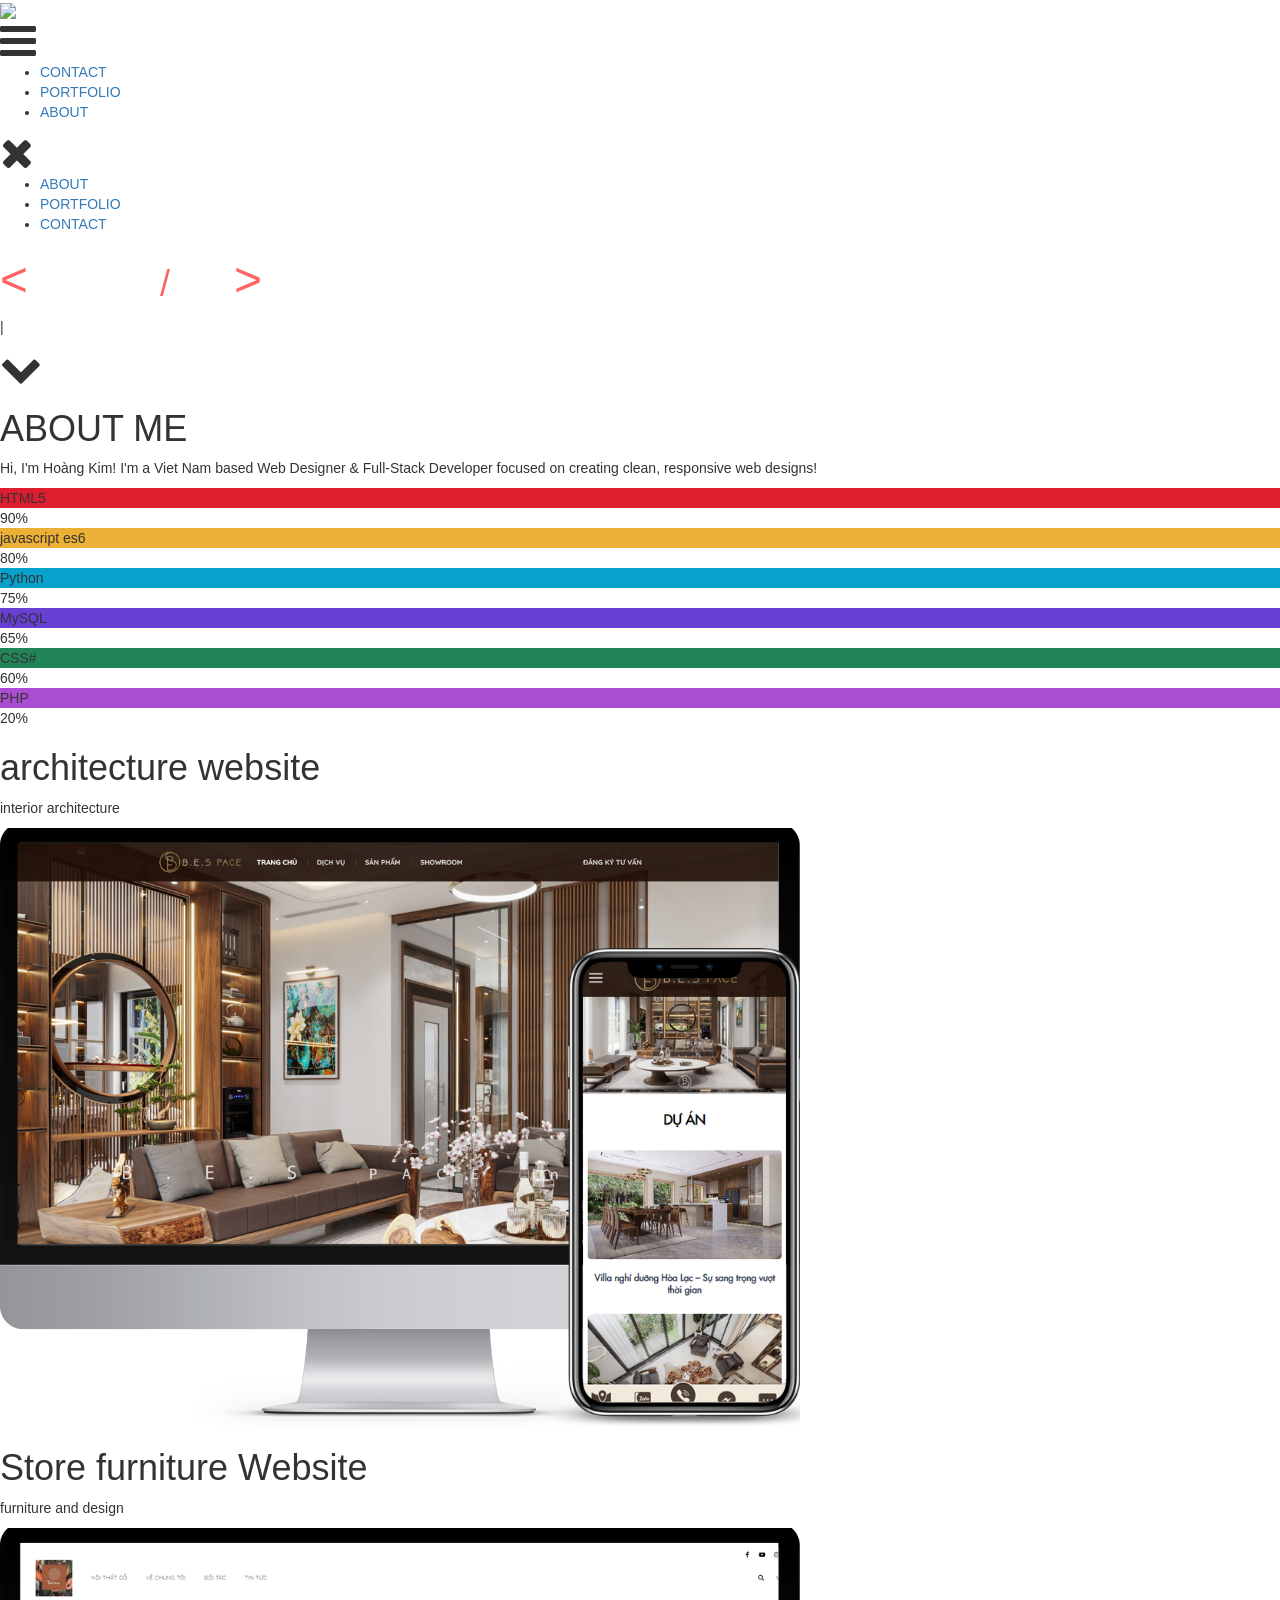
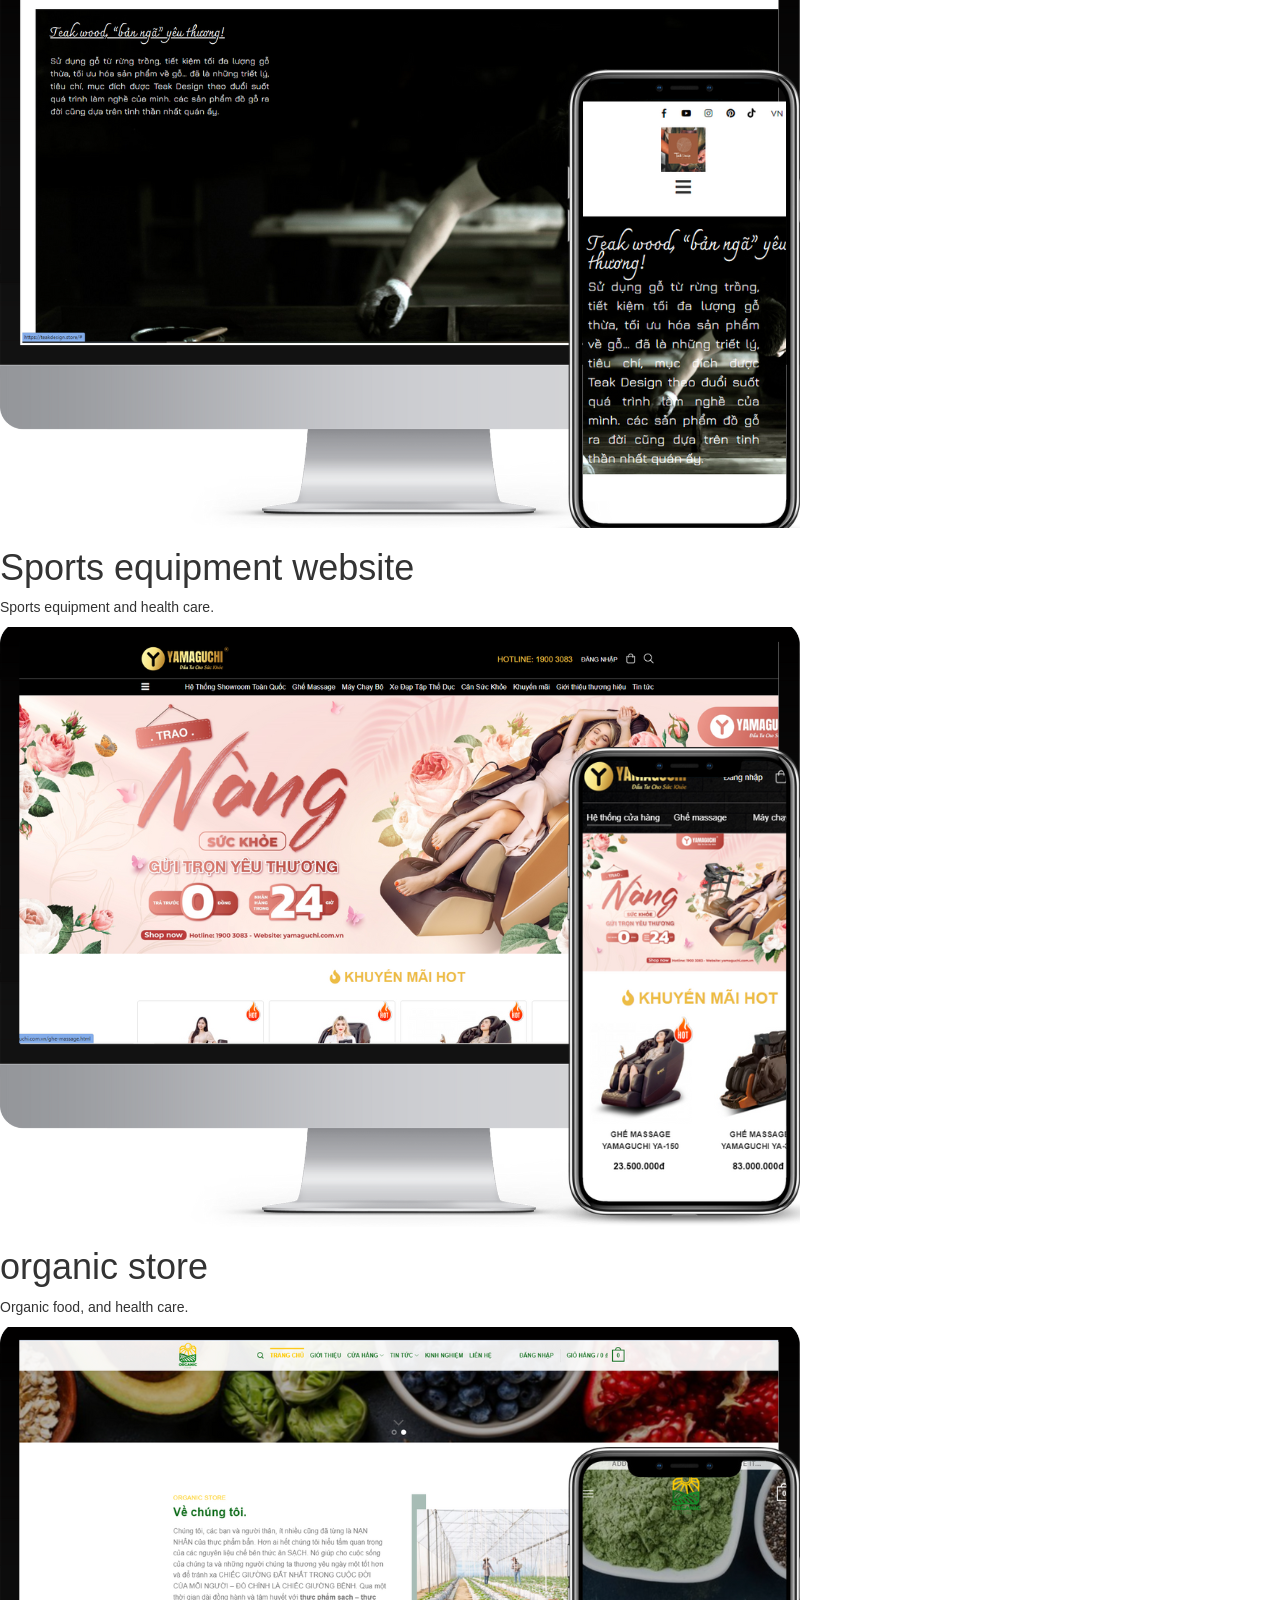
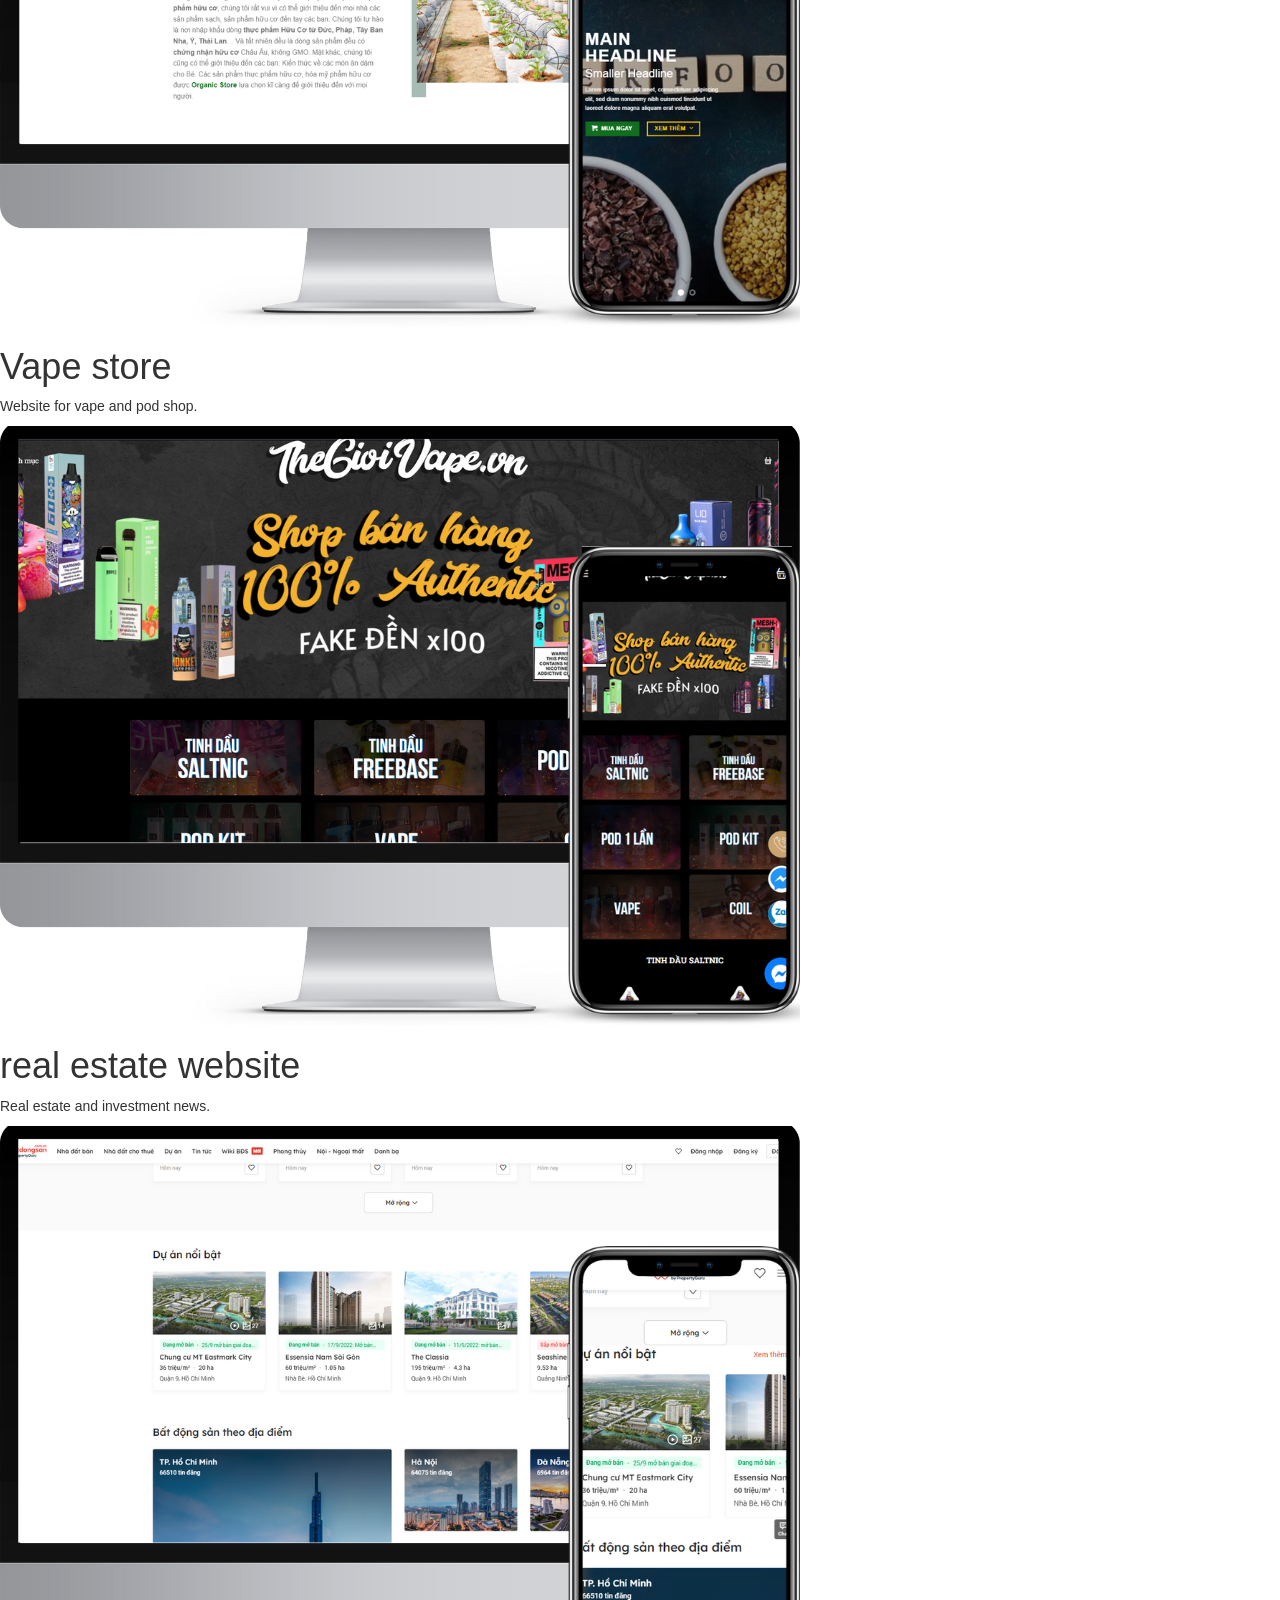
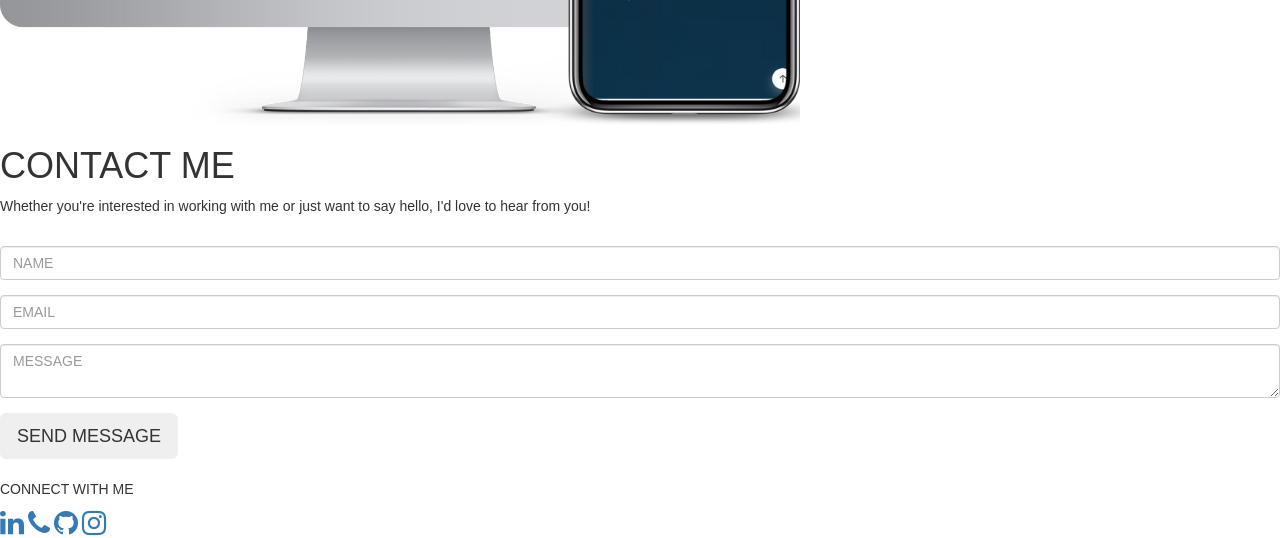
==== index.html @ 9a4e2a54 "1" ====
<!DOCTYPE html>
<html lang="en" >
<head>
  <meta charset="UTF-8">
  <title>CodePen - Personal Webpage</title>
  <title>BRADENGELHARDT</title>
  <meta name="description" content="Web designer and front-end developer">
  <link href='https://fonts.googleapis.com/css?family=Raleway:100,200,400,600' rel='stylesheet' type='text/css'>
  <link href="https://cdnjs.cloudflare.com/ajax/libs/fullPage.js/2.7.4/jquery.fullPage.min.css" rel="stylesheet" type="text/css">
  <link rel="stylesheet" href="https://maxcdn.bootstrapcdn.com/font-awesome/4.4.0/css/font-awesome.min.css">
<link rel='stylesheet' href='https://cdnjs.cloudflare.com/ajax/libs/twitter-bootstrap/3.3.7/css/bootstrap.min.css'>
<link rel='stylesheet' href='https://cdnjs.cloudflare.com/ajax/libs/animate.css/3.5.2/animate.min.css'><link rel="stylesheet" href="./style.css">

</head>
<body>
<!-- partial:index.partial.html -->
<body>
  <!-- navbar header -->
  <div class="nav-header">
    <div class="nav-brand">
      <img src="https://s3-us-west-2.amazonaws.com/parallax-theme/assets/bradlogo2.png">
    </div>
    <i class="fa fa-bars fa-3x"></i>
    <div class="header-links">
      <ul>
        <li data-menuanchor="fourthPage"><a href="#contact">CONTACT</a></li>
        <li data-menuanchor="thirdPage"><a href="#portfolio">PORTFOLIO</a></li>
        <li data-menuanchor="secondPage"><a href="#about">ABOUT</a></li>
      </ul>
    </div>
  </div>
  <!-- end navbar header -->

  <!-- sidebar slider -->
  <div class="nav-screen">
    <i class="fa fa-times fa-3x"></i>
    <div class="nav-container">
      <div class="nav-links">
        <ul id='myMenu'>
          <li data-menuanchor="secondPage"><a href="#about">ABOUT</a></li>
          <li data-menuanchor="thirdPage"><a href="#portfolio">PORTFOLIO</a></li>
          <li data-menuanchor="fourthPage"><a href="#contact">CONTACT</a></li>
        </ul>
      </div>
    </div>
  </div>
  <!-- end navbar slider -->

  <!-- begin fullpage -->

  <div id="fullpage">

    <!-- begin section -->

    <div class="section aboutme" data-anchor="aboutme">
      <div class="opaque-bg animated fadeInDown">
        <h1 style="color:white"><span style="color:#FF6363; font-size: 4.8rem;" ><</span>HOÀNG<span style="color:#FF6363">/</span>KIM<span style="color:#FF6363;font-size: 4.8rem">></span></h1>
        <p><span id="holder"></span><span class="blinking-cursor">|</span></p>
      </div>
      <i id="moveDown" class="fa fa-chevron-down fa-3x bounce"></i>
    </div>
    <!-- end section -->

    <!-- begin section -->

    <div class="section" data-anchor="skills">
      <div class="content">
        <h1 class="wow fadeInDown" data-wow-delay="0.2s">ABOUT ME</h1>
        <p class="wow fadeInDown" data-wow-delay="0.2s">Hi, I'm Hoàng Kim! I'm a Viet Nam based Web Designer & Full-Stack Developer focused on creating clean, responsive web designs!</p>

        <div class=" wow fadeInUp container-skillbar" data-wow-delay="0.2s">
          <div class="skillbar clearfix " data-percent="90%">
            <div class="skillbar-title" style="background: #DD1E2F;"><span>HTML5</span></div>
            <div class="skillbar-bar" style="background: #DD1E2F;"></div>
            <div class="skill-bar-percent">90%</div>
          </div> <!-- End Skill Bar -->

          <div class="skillbar clearfix " data-percent="80%">
            <div class="skillbar-title" style="background: #EBB035;"><span>javascript es6</span></div>
            <div class="skillbar-bar" style="background: #EBB035;"></div>
            <div class="skill-bar-percent">80%</div>
          </div> <!-- End Skill Bar -->

          <div class="skillbar clearfix " data-percent="75%">
            <div class="skillbar-title" style="background: #06A2CB;"><span>Python</span></div>
            <div class="skillbar-bar" style="background: #06A2CB;"></div>
            <div class="skill-bar-percent">75%</div>
          </div> <!-- End Skill Bar -->

          <div class="skillbar clearfix " data-percent="65%">
            <div class="skillbar-title" style="background: #6840D4;"><span>MySQL</span></div>
            <div class="skillbar-bar" style="background: #6840D4;"></div>
            <div class="skill-bar-percent">65%</div>
          </div> <!-- End Skill Bar -->

          <div class="skillbar clearfix " data-percent="60%">
            <div class="skillbar-title" style="background: #218559;"><span>CSS#</span></div>
            <div class="skillbar-bar" style="background: #218559;"></div>
            <div class="skill-bar-percent">60%</div>
          </div> <!-- End Skill Bar -->

          <div class="skillbar clearfix " data-percent="20%">
            <div class="skillbar-title" style="background: #AB4DD2;"><span>PHP</span></div>
            <div class="skillbar-bar" style="background: #AB4DD2;"></div>
            <div class="skill-bar-percent">20%</div>
          </div> <!-- End Skill Bar -->
        </div>
      </div>
    </div>
    <!-- end section -->

    <!-- begin section -->

    <div class="section" data-anchor="projects">
      <div class="content-slide">
        <div class="slide">
          <h1 class="wow fadeInDown" data-wow-delay="0.2s">architecture website</h1>
          <p class="wow fadeInDown" data-wow-delay="0.2s">interior architecture</p>
          <img class="wow fadeInUp" data-wow-delay="0.2s" src="../src/img/bes.png">
        </div>
        <div class="slide">
          <h1>Store furniture Website</h1>
          <p>furniture and design</p>
          <img src="../src/img/teak.png">
        </div>
        <div class="slide">
          <h1>Sports equipment website</h1>
          <p>Sports equipment and health care.</p>
          <img src="../src/img/ya.png">
        </div>
        <div class="slide">
          <h1>organic store</h1>
          <p>Organic food, and health care.</p>
          <img src="../src/img/orga.png">
        </div>
        <div class="slide">
          <h1>Vape store</h1>
          <p>Website for vape and pod shop.</p>
          <img src="../src/img/pod.png">
        </div>
        <div class="slide">
          <h1>real estate website</h1>
          <p>Real estate and investment news.</p>
          <img src="../src/img/bds.png">
        </div>
      </div>
    </div>
    <!-- end section -->

    <!-- begin section -->

    <div class="section" data-anchor="contact">
      <div class="content wow fadeInDown" data-wow-delay="0.2s">
        <h1>CONTACT ME</h1>
        <p>Whether you're interested in working with me or just want to say hello, I'd love to hear from you!</p>
        <br>
        <div class="contact-form">

          <div id="form-messages"></div>
          <form id="ajax-contact" method="post" role="form" action="contact.php" data-toggle="validator">
            <div class="form-group has-feedback wow fadeInLeft" data-wow-delay="0.6s">
              <input type="text" class="form-control" id="name" name="name" placeholder="NAME" data-error="Field can't be blank!" required>
              <span class="glyphicon form-control-feedback" aria-hidden="true"></span>
              <div class="help-block with-errors"></div>
            </div>

            <div class="form-group has-feedback wow fadeInRight" data-wow-delay="0.8s">
              <input type="email" class="form-control" id="email" name="email" placeholder="EMAIL" data-error="Field can't be blank!" required>
              <span class="glyphicon form-control-feedback" aria-hidden="true"></span>
              <div class="help-block with-errors"></div>
            </div>

            <div class="form-group has-feedback wow fadeInLeft" data-wow-delay="1s">
              <textarea data-minlength="10" class="form-control" id="message" name="message" placeholder="MESSAGE" data-error="Minimum of 10 characters" required></textarea>
              <span class="glyphicon form-control-feedback" aria-hidden="true"></span>
              <div class="help-block with-errors"></div>
            </div>

            <div class="hidden">
              <input type="text" class="form-control" id="human" name="human" placeholder="">
            </div>
            <div class="wow fadeInUp" data-wow-delay="1s">
              <button type="submit" id="submit" name="submit" class="btn btn-lg">SEND MESSAGE</button>
            </div>
          </form>
          <br>
        </div>
      </div>
    </div>
    <!-- end section -->

    <!-- begin section -->

    <div class="section fp-auto-height">
      <div class="footer">
        <p>CONNECT WITH ME</p>
        <div class="social-links">
          <span><a href="https://www.linkedin.com/in/" target="_blank"><i class="fa fa-linkedin fa-2x"></i></a></span>
          <span><a target="_blank" href="https://zalo.me/0837819222" target="_blank"><i class="fa fa-phone fa-2x"></i></a></span>
          <span><a href="https://github.com/hoangkim" target="_blank"><i class="fa fa-github fa-2x"></i></a></span>
          <span><a href="https://www.instagram.com/hoangkimjpg/"><i class="fa fa-instagram fa-2x"></i></a></span>
        </div>
      </div>
    </div>
    <!-- end section -->

  </div>
  <!-- end fullpage -->
</body>
<!-- partial -->
  <script src='https://code.jquery.com/jquery-2.1.1.min.js'></script>
<script src='https://cdnjs.cloudflare.com/ajax/libs/wow/1.1.2/wow.min.js'></script>
<script src='https://cdnjs.cloudflare.com/ajax/libs/twitter-bootstrap/4.5.2/js/bootstrap.min.js'></script>
<script src='https://cdnjs.cloudflare.com/ajax/libs/fullPage.js/2.7.4/jquery.fullPage.min.js'></script><script  src="./script.js"></script>

</body>
</html>
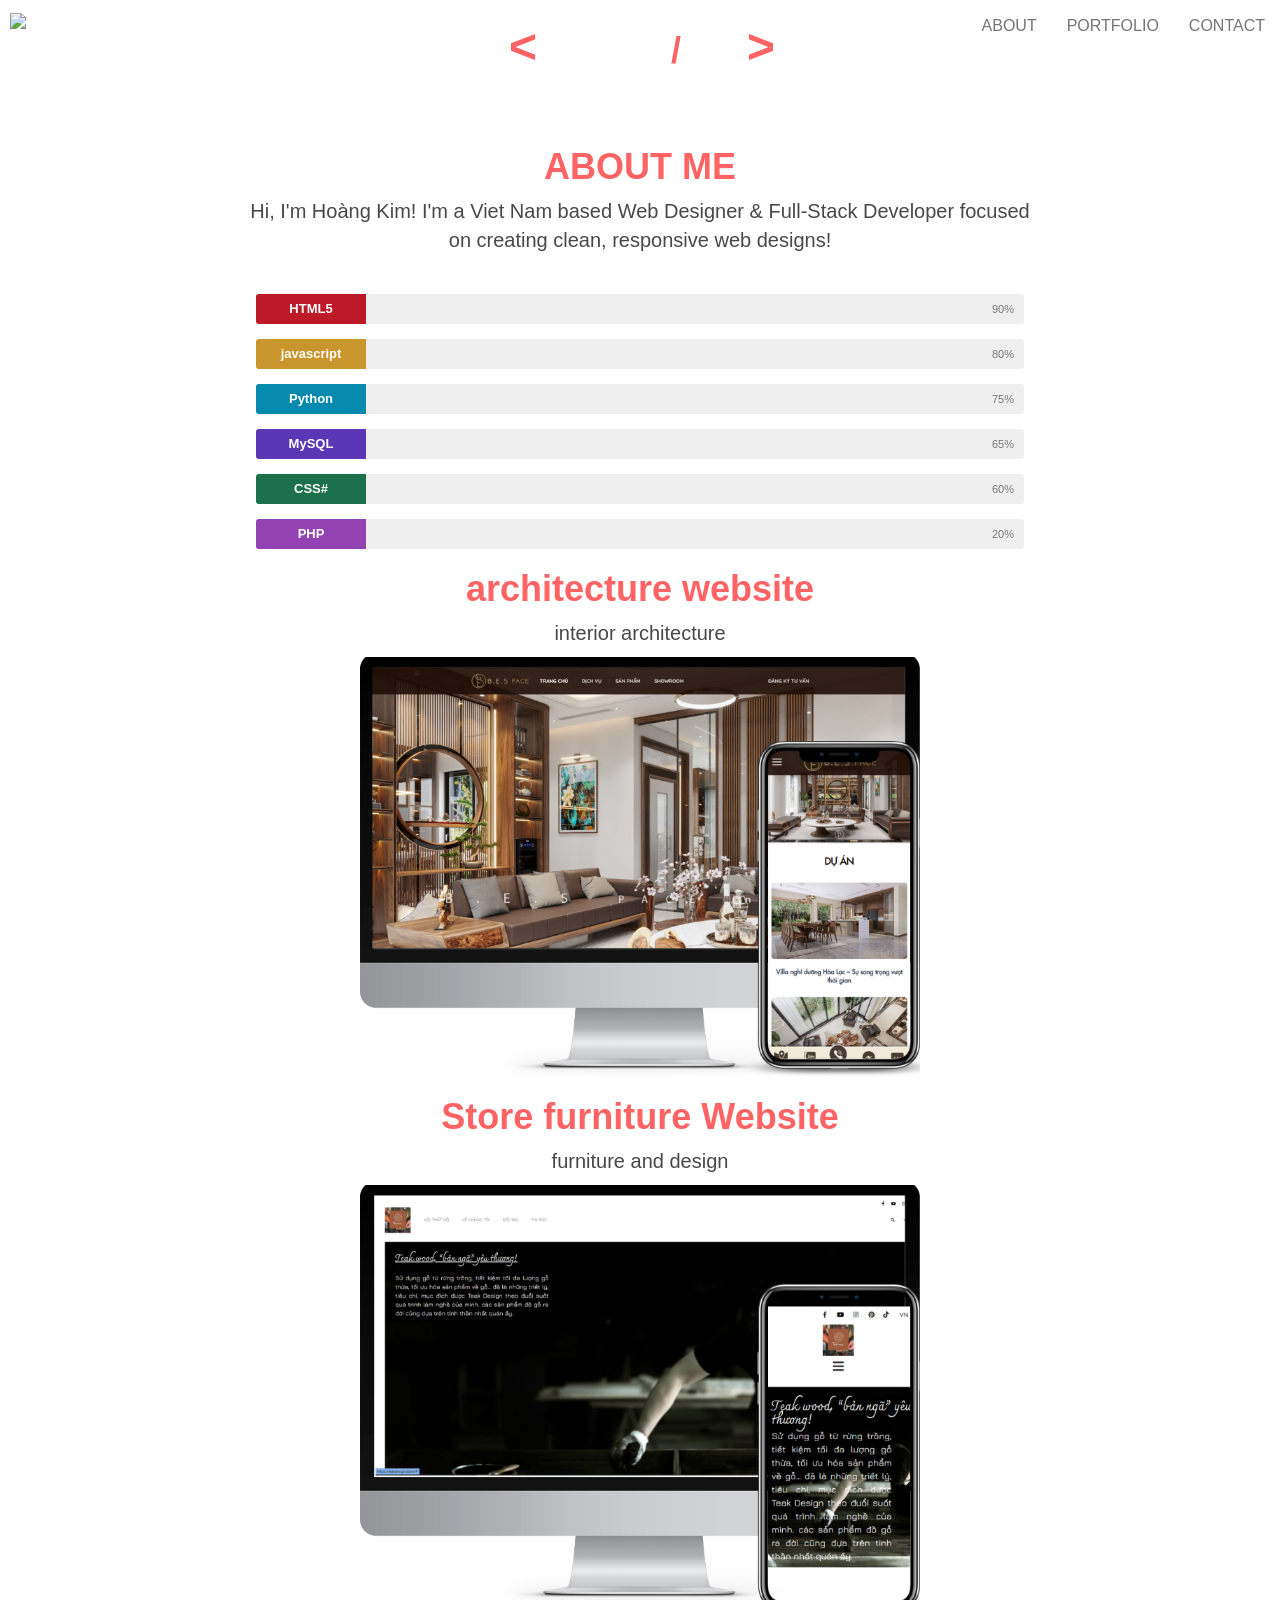
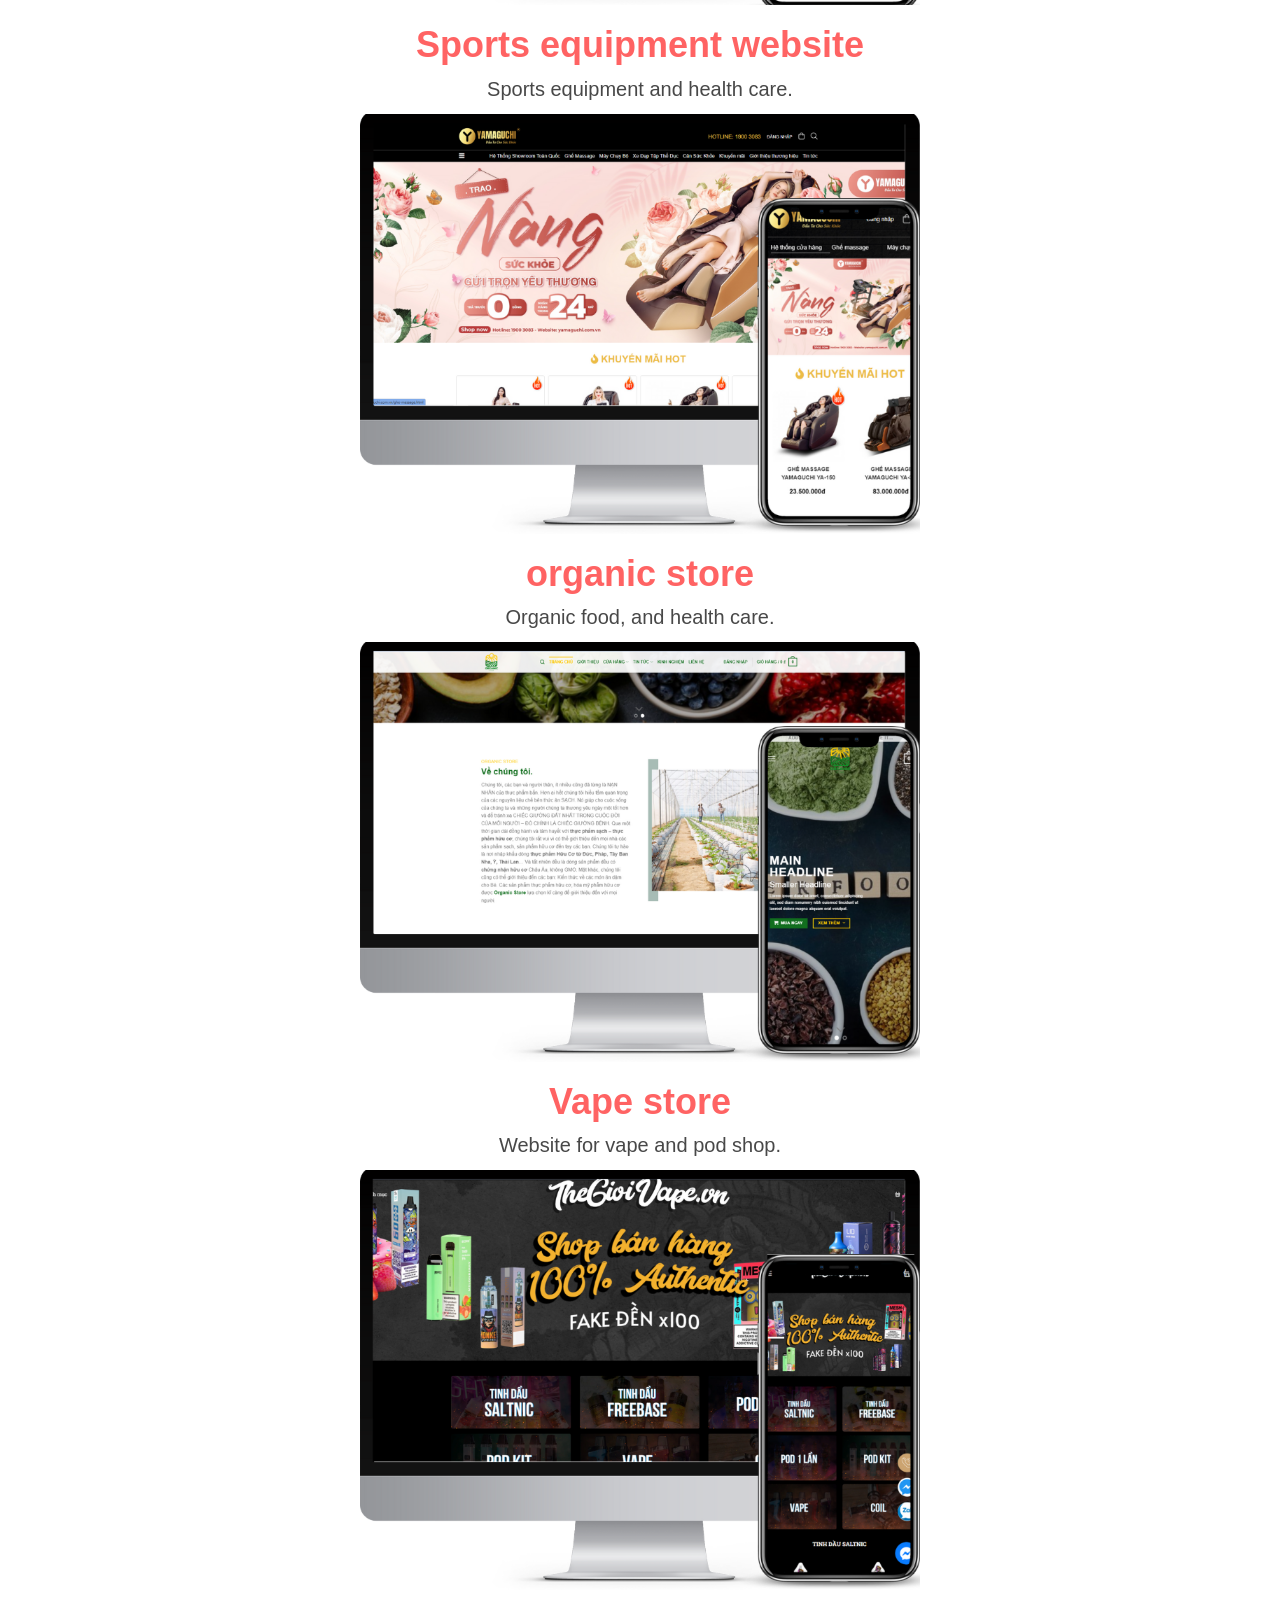
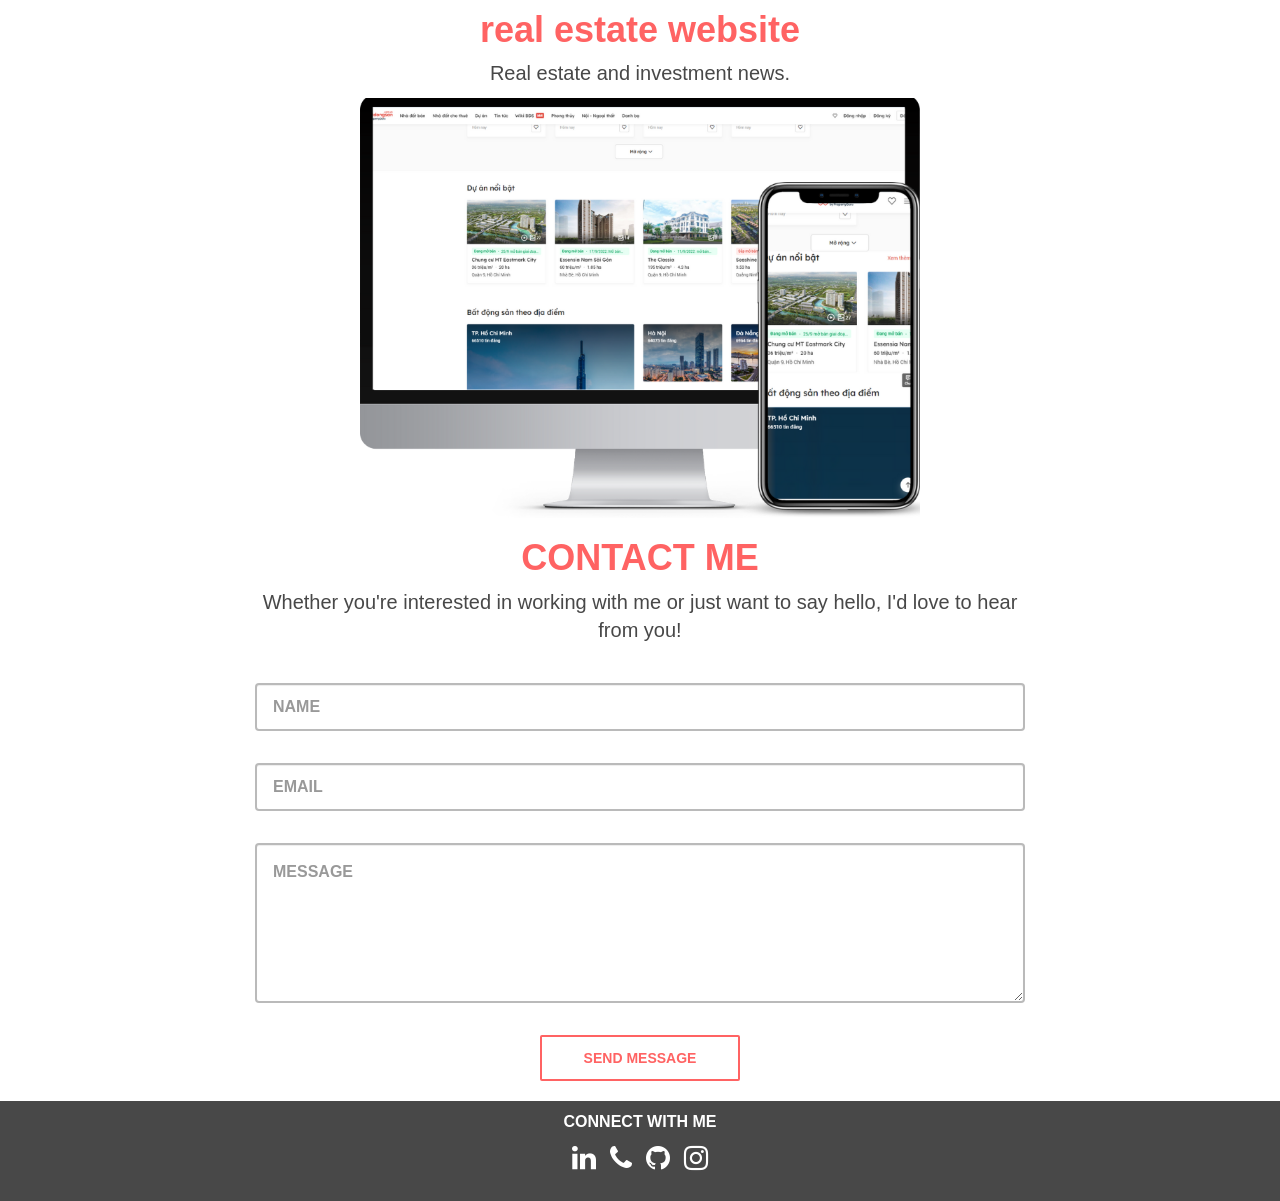
==== commit 43944630: "2" ====
--- a/index.html
+++ b/index.html
@@ -10,6 +10,8 @@
   <link rel="stylesheet" href="https://maxcdn.bootstrapcdn.com/font-awesome/4.4.0/css/font-awesome.min.css">
 <link rel='stylesheet' href='https://cdnjs.cloudflare.com/ajax/libs/twitter-bootstrap/3.3.7/css/bootstrap.min.css'>
 <link rel='stylesheet' href='https://cdnjs.cloudflare.com/ajax/libs/animate.css/3.5.2/animate.min.css'><link rel="stylesheet" href="./style.css">
+<link rel="stylesheet" href="./src/style.css">
+<link rel="stylesheet" href="./src/script.js">
 
 </head>
 <body>
--- a/src/style.css
+++ b/src/style.css
@@ -0,0 +1,709 @@
+/* general styles */
+
+body {
+  font-family: "Raleway", sans-serif !important;
+}
+
+ul {
+  list-style-type: none;
+}
+
+a {
+  text-decoration: none !important;
+}
+
+h1 {
+  color: #ff6363;
+  font-weight: bold;
+}
+
+p {
+  font-size: 20px;
+  color: #484848;
+}
+
+.section {
+  text-align: center;
+}
+
+.skillbar {
+  cursor: pointer;
+}
+
+.hide {
+  display: none;
+}
+
+.display {
+  display: block;
+}
+
+/* flash alert styles */
+
+.flash-container {
+  width: 100%;
+  position: fixed;
+  z-index: 700;
+  padding-top: 20px;
+  font-weight: bold;
+}
+
+.alert {
+  text-align: center !important;
+  width: 500px !important;
+  margin-left: auto !important;
+  margin-right: auto !important;
+  color: #211809 !important;
+}
+
+/* Nav Screen */
+
+.nav-screen {
+  height: 100%;
+  z-index: 500;
+  position: fixed;
+  background-color: #000;
+  opacity: 1;
+  right: -285px; /* start off behind the scenes */
+  -webkit-font-smoothing: antialiased;
+  position: fixed;
+  width: 285px;
+}
+
+.nav-screen .active {
+  display: block;
+}
+
+/* nav header links */
+
+.nav-brand {
+  position: fixed;
+  left: 0;
+  z-index: 600;
+  padding: 10px;
+}
+
+.nav-brand img {
+  width: 50px;
+}
+
+.fa-bars {
+  display: none !important;
+  color: #ff6363;
+  float: right;
+  padding: 20px;
+  position: fixed;
+  right: 0;
+  z-index: 500;
+  cursor: pointer;
+}
+
+.fa-times {
+  color: #ff6363;
+  float: right;
+  padding: 20px;
+  right: 0;
+  z-index: 600;
+  cursor: pointer;
+}
+
+.header-links {
+  position: fixed;
+  width: 100%;
+  z-index: 500;
+}
+
+.header-links li {
+  color: white;
+  display: inline;
+  float: right;
+  padding: 15px;
+  font-size: 16px;
+}
+
+.header-links a {
+  color: #757575;
+  -webkit-transition: all 0.2s ease-in;
+}
+
+.header-links a:hover {
+  color: #ff6363 !important;
+}
+
+/* slide out nav menu styles */
+
+.nav-container {
+  padding-top: 10%;
+}
+
+.nav-links {
+  width: 250px;
+  text-align: center;
+  margin-left: auto;
+  margin-right: auto;
+}
+
+.nav-links ul {
+  margin-top: 15%;
+  text-align: center;
+  padding-top: 10%;
+}
+
+.nav-links a {
+  color: #ffffff;
+  font-size: 30px;
+  line-height: 2.5;
+  font-weight: bold;
+  text-decoration: none;
+  margin-left: auto;
+  margin-right: auto;
+}
+
+.nav-links a:hover {
+  color: #ff6363;
+  -webkit-transition: all 0.6s ease-in-out;
+  -o-transition: all 0.6s ease-in-out;
+  -ms-transition: all 0.6s ease-in-out;
+  -moz-transition: all 0.6s ease-in-out;
+  transition: all 0.6s ease-in-out;
+}
+
+#fp-nav ul li .fp-tooltip {
+  color: #5f5f5f !important;
+}
+
+/* Expanding border effect */
+
+.header-links a::after {
+  display: block;
+  margin: 0 auto;
+  margin-top: 5px;
+  width: 0;
+  height: 2px;
+  background-color: #fff;
+  content: "";
+  opacity: 0;
+  -webkit-transition: width 0.6s, opacity 0.8s;
+  -moz-transition: width 0.6s, opacity 0.8s;
+  transition: width 0.6s, opacity 0.8s;
+}
+
+.header-links a:hover::after,
+.header-links a:focus::after {
+  opacity: 1;
+  width: 100%;
+}
+
+/* main header section */
+
+.opaque-bg {
+  margin-left: auto;
+  margin-right: auto;
+  max-width: 380px;
+  padding: 1px 1px 5px 5px;
+}
+
+.aboutme {
+  background: url("https://s3-us-west-2.amazonaws.com/files.bradengelhardt.com/brad-bg-main.jpg")
+    no-repeat;
+  background-size: cover;
+}
+
+.aboutme p {
+  color: white;
+  font-weight: 100;
+  font-size: 17.4px;
+}
+
+/* bouncing arrow */
+
+.fa-chevron-down {
+  color: #ff6363 !important;
+  bottom: 10px;
+  margin-left: -30px;
+  cursor: pointer;
+  position: absolute;
+  opacity: 0;
+  -webkit-transition: 1.2s ease;
+}
+
+/* Scroll down indicator (bouncing) */
+
+@-webkit-keyframes bounce {
+  0%,
+  20%,
+  50%,
+  80%,
+  100% {
+    -webkit-transform: translateY(0);
+    transform: translateX(0);
+  }
+  40% {
+    -webkit-transform: translateY(-30px);
+    transform: translateY(-30px);
+  }
+  60% {
+    -webkit-transform: translateY(-15px);
+    transform: translateY(-15px);
+  }
+}
+
+@-moz-keyframes bounce {
+  0%,
+  20%,
+  50%,
+  80%,
+  100% {
+    transform: translateY(0);
+  }
+  40% {
+    transform: translateY(-30px);
+  }
+  60% {
+    transform: translateY(-15px);
+  }
+}
+
+@keyframes bounce {
+  0%,
+  20%,
+  50%,
+  80%,
+  100% {
+    -ms-transform: translateY(0);
+    transform: translateY(0);
+  }
+  40% {
+    -ms-transform: translateY(-30px);
+    transform: translateY(-30px);
+  }
+  60% {
+    -ms-transform: translateY(-15px);
+    transform: translateY(-15px);
+  }
+}
+
+.bounce {
+  -webkit-animation: bounce 2s infinite;
+  animation: bounce 2s infinite;
+}
+
+/* about section */
+
+/* Skill bars */
+
+.container-skillbar {
+  width: 100%;
+  padding-top: 30px;
+  padding-right: 2%;
+  padding-left: 2%;
+  height: auto;
+  overflow: none;
+}
+.skillbar {
+  position: relative;
+  display: block;
+  margin-bottom: 15px;
+  width: 100%;
+  background: #efefef;
+  height: 30px;
+  border-radius: 3px;
+  -moz-border-radius: 3px;
+  -webkit-border-radius: 3px;
+  -webkit-transition: 0.4s linear;
+  -moz-transition: 0.4s linear;
+  -ms-transition: 0.4s linear;
+  -o-transition: 0.4s linear;
+  transition: 0.4s linear;
+  -webkit-transition-property: width, background-color;
+  -moz-transition-property: width, background-color;
+  -ms-transition-property: width, background-color;
+  -o-transition-property: width, background-color;
+  transition-property: width, background-color;
+}
+
+.skillbar-title {
+  position: absolute;
+  top: 0;
+  left: 0;
+  width: 110px;
+  font-weight: bold;
+  font-size: 13px;
+  color: #fff;
+  background: #6adcfa;
+  -webkit-border-top-left-radius: 3px;
+  -webkit-border-bottom-left-radius: 4px;
+  -moz-border-radius-topleft: 3px;
+  -moz-border-radius-bottomleft: 3px;
+  border-top-left-radius: 3px;
+  border-bottom-left-radius: 3px;
+}
+
+.skillbar-title span {
+  display: block;
+  background: rgba(0, 0, 0, 0.15);
+  padding: 0 20px;
+  height: 30px;
+  line-height: 30px;
+  -webkit-border-top-left-radius: 3px;
+  -webkit-border-bottom-left-radius: 3px;
+  -moz-border-radius-topleft: 3px;
+  -moz-border-radius-bottomleft: 3px;
+  border-top-left-radius: 3px;
+  border-bottom-left-radius: 3px;
+}
+
+.skillbar-bar {
+  height: 30px;
+  width: 0px;
+  border-radius: 3px;
+  -moz-border-radius: 3px;
+  -webkit-border-radius: 3px;
+}
+
+.skill-bar-percent {
+  position: absolute;
+  right: 10px;
+  top: 0;
+  font-size: 11px;
+  height: 30px;
+  line-height: 30px;
+  color: #ffffff;
+  color: rgba(0, 0, 0, 0.5);
+}
+
+/* portfolio section */
+
+.content {
+  margin-left: auto;
+  margin-right: auto;
+  max-width: 800px;
+}
+
+.content-slide {
+  margin-left: auto;
+  margin-right: auto;
+  max-width: 800px;
+}
+
+.content-slide img {
+  width: 70%;
+}
+
+.fp-controlArrow.fp-next {
+  border-color: transparent transparent transparent #ff6363 !important;
+  right: 45px !important;
+}
+
+.fp-controlArrow.fp-prev {
+  border-color: transparent #ff6363 transparent transparent !important;
+  left: 45px !important;
+}
+
+#fp-nav ul li a span,
+.fp-slidesNav ul li a span {
+  background: rgba(0, 0, 0, 0.62) !important;
+}
+
+/* contact us styles */
+
+.fa-paper-plane {
+  color: #484848;
+}
+
+/* paper plane shake on hover */
+
+.plane-animated {
+  animation-duration: 6s;
+  animation-fill-mode: both;
+  animation-iteration-count: infinite;
+  animation-play-state: paused;
+}
+
+.fa-paper-plane:hover {
+  /* Toggle our animation play state to running when we are hovering over our sticker */
+  animation-play-state: running;
+}
+
+@keyframes shake {
+  0%,
+  100% {
+    transform: translateX(0);
+  }
+  10%,
+  30%,
+  50%,
+  70%,
+  90% {
+    transform: translateX(-10px);
+  }
+  20%,
+  40%,
+  60%,
+  80% {
+    transform: translateX(10px);
+  }
+}
+.shake {
+  animation-name: shake;
+}
+
+/* input field styles */
+
+.contact-form {
+  padding: 0px 15px 0px 15px;
+}
+
+.form-control {
+  border: 2px solid rgba(0, 0, 0, 0.27);
+  width: 100%;
+  max-width: 100%;
+  height: 3em;
+  font-size: 16px;
+  padding: 1em;
+  margin: 0.5em 0 2em 0;
+  font-weight: bold;
+}
+
+textarea {
+  min-height: 10em;
+}
+
+label {
+  display: inline-block;
+  max-width: 100%;
+  margin-bottom: 5px;
+  font-size: 18px;
+  text-transform: uppercase;
+  font-weight: 500;
+}
+
+#submit {
+  outline: none;
+  padding: 12px;
+  min-width: 200px;
+  border-radius: 2px;
+  border: 2px solid #ff6363;
+  text-align: center;
+  font-size: 1em;
+  color: #ff6363;
+  background-color: white;
+  text-decoration: none;
+  text-transform: uppercase;
+  font-weight: bold;
+}
+
+#submit:hover {
+  background-color: #ff6363;
+  color: white;
+  -webkit-transition: all 0.3s ease-out;
+  -o-transition: all 0.3s ease-out;
+  -ms-transition: all 0.3s ease-out;
+  -moz-transition: all 0.3s ease-out;
+  transition: all 0.3s ease-out;
+}
+
+/* footer styles */
+
+.footer {
+  background-color: #484848;
+  height: 100px;
+  padding-top: 10px;
+}
+
+.footer p {
+  color: white;
+  font-weight: bold;
+  font-size: 16px;
+}
+
+.social-links a {
+  color: white;
+  padding: 0px 5px 0px 5px;
+}
+
+.social-links a:hover {
+  color: #ff6363;
+  -webkit-transition: all 0.2s ease-in-out;
+  -o-transition: all 0.2s ease-in-out;
+  -ms-transition: all 0.2s ease-in-out;
+  -moz-transition: all 0.2s ease-in-out;
+  transition: all 0.2s ease-in-out;
+}
+
+/* smaller resolution styles */
+
+@media (min-width: 100px) and (max-width: 500px) {
+  .fa-bars {
+    display: block !important;
+  }
+
+  .header-links {
+    display: none;
+  }
+}
+
+/* mobile styles */
+
+@media (min-width: 100px) and (max-width: 400px) {
+  .content {
+    max-width: 300px;
+  }
+
+  .aboutme h1 {
+    font-size: 28px;
+  }
+}
+
+/* loading screen animation */
+
+.spinner {
+  position: fixed;
+  width: 100%;
+  height: 100%;
+  padding: 25%;
+  background-color: #2f2f2f;
+  text-align: center;
+  font-size: 10px;
+  z-index: 1000;
+}
+
+.spinner > div {
+  background-color: #ff6363;
+  height: 100%;
+  width: 6px;
+  display: inline-block;
+
+  -webkit-animation: sk-stretchdelay 1.2s infinite ease-in-out;
+  animation: sk-stretchdelay 1.2s infinite ease-in-out;
+}
+
+.spinner .rect2 {
+  -webkit-animation-delay: -1.1s;
+  animation-delay: -1.1s;
+}
+
+.spinner .rect3 {
+  -webkit-animation-delay: -1s;
+  animation-delay: -1s;
+}
+
+.spinner .rect4 {
+  -webkit-animation-delay: -0.9s;
+  animation-delay: -0.9s;
+}
+
+.spinner .rect5 {
+  -webkit-animation-delay: -0.8s;
+  animation-delay: -0.8s;
+}
+
+@-webkit-keyframes sk-stretchdelay {
+  0%,
+  40%,
+  100% {
+    -webkit-transform: scaleY(0.4);
+  }
+  20% {
+    -webkit-transform: scaleY(1);
+  }
+}
+
+@keyframes sk-stretchdelay {
+  0%,
+  40%,
+  100% {
+    transform: scaleY(0.4);
+    -webkit-transform: scaleY(0.4);
+  }
+  20% {
+    transform: scaleY(1);
+    -webkit-transform: scaleY(1);
+  }
+}
+
+.blinking-cursor {
+  font-weight: 500;
+  margin-left: 4px;
+  font-size: 20px;
+  color: white !important;
+  -webkit-animation: 1s blink step-end infinite;
+  -moz-animation: 1s blink step-end infinite;
+  -ms-animation: 1s blink step-end infinite;
+  -o-animation: 1s blink step-end infinite;
+  animation: 1s blink step-end infinite;
+}
+
+@keyframes "blink" {
+  from,
+  to {
+    color: transparent;
+  }
+  50% {
+    color: white;
+  }
+}
+
+@-moz-keyframes blink {
+  from,
+  to {
+    color: transparent;
+  }
+  50% {
+    color: white;
+  }
+}
+
+@-webkit-keyframes "blink" {
+  from,
+  to {
+    color: transparent;
+  }
+  50% {
+    color: white;
+  }
+}
+
+@-ms-keyframes "blink" {
+  from,
+  to {
+    color: transparent;
+  }
+  50% {
+    color: white;
+  }
+}
+
+@-o-keyframes "blink" {
+  from,
+  to {
+    color: transparent;
+  }
+  50% {
+    color: white;
+  }
+}
+
+.success {
+  padding: 1em;
+  margin-bottom: 0.75rem;
+  text-shadow: 0 1px 0 rgba(255, 255, 255, 0.5);
+  color: #468847;
+  background-color: #dff0d8;
+  border: 1px solid #d6e9c6;
+  -webkit-border-radius: 4px;
+  -moz-border-radius: 4px;
+  border-radius: 4px;
+}
+
+.error {
+  padding: 1em;
+  margin-bottom: 0.75rem;
+  text-shadow: 0 1px 0 rgba(255, 255, 255, 0.5);
+  color: #b94a48;
+  background-color: #f2dede;
+  border: 1px solid rgba(185, 74, 72, 0.3);
+  -webkit-border-radius: 4px;
+  -moz-border-radius: 4px;
+  border-radius: 4px;
+}
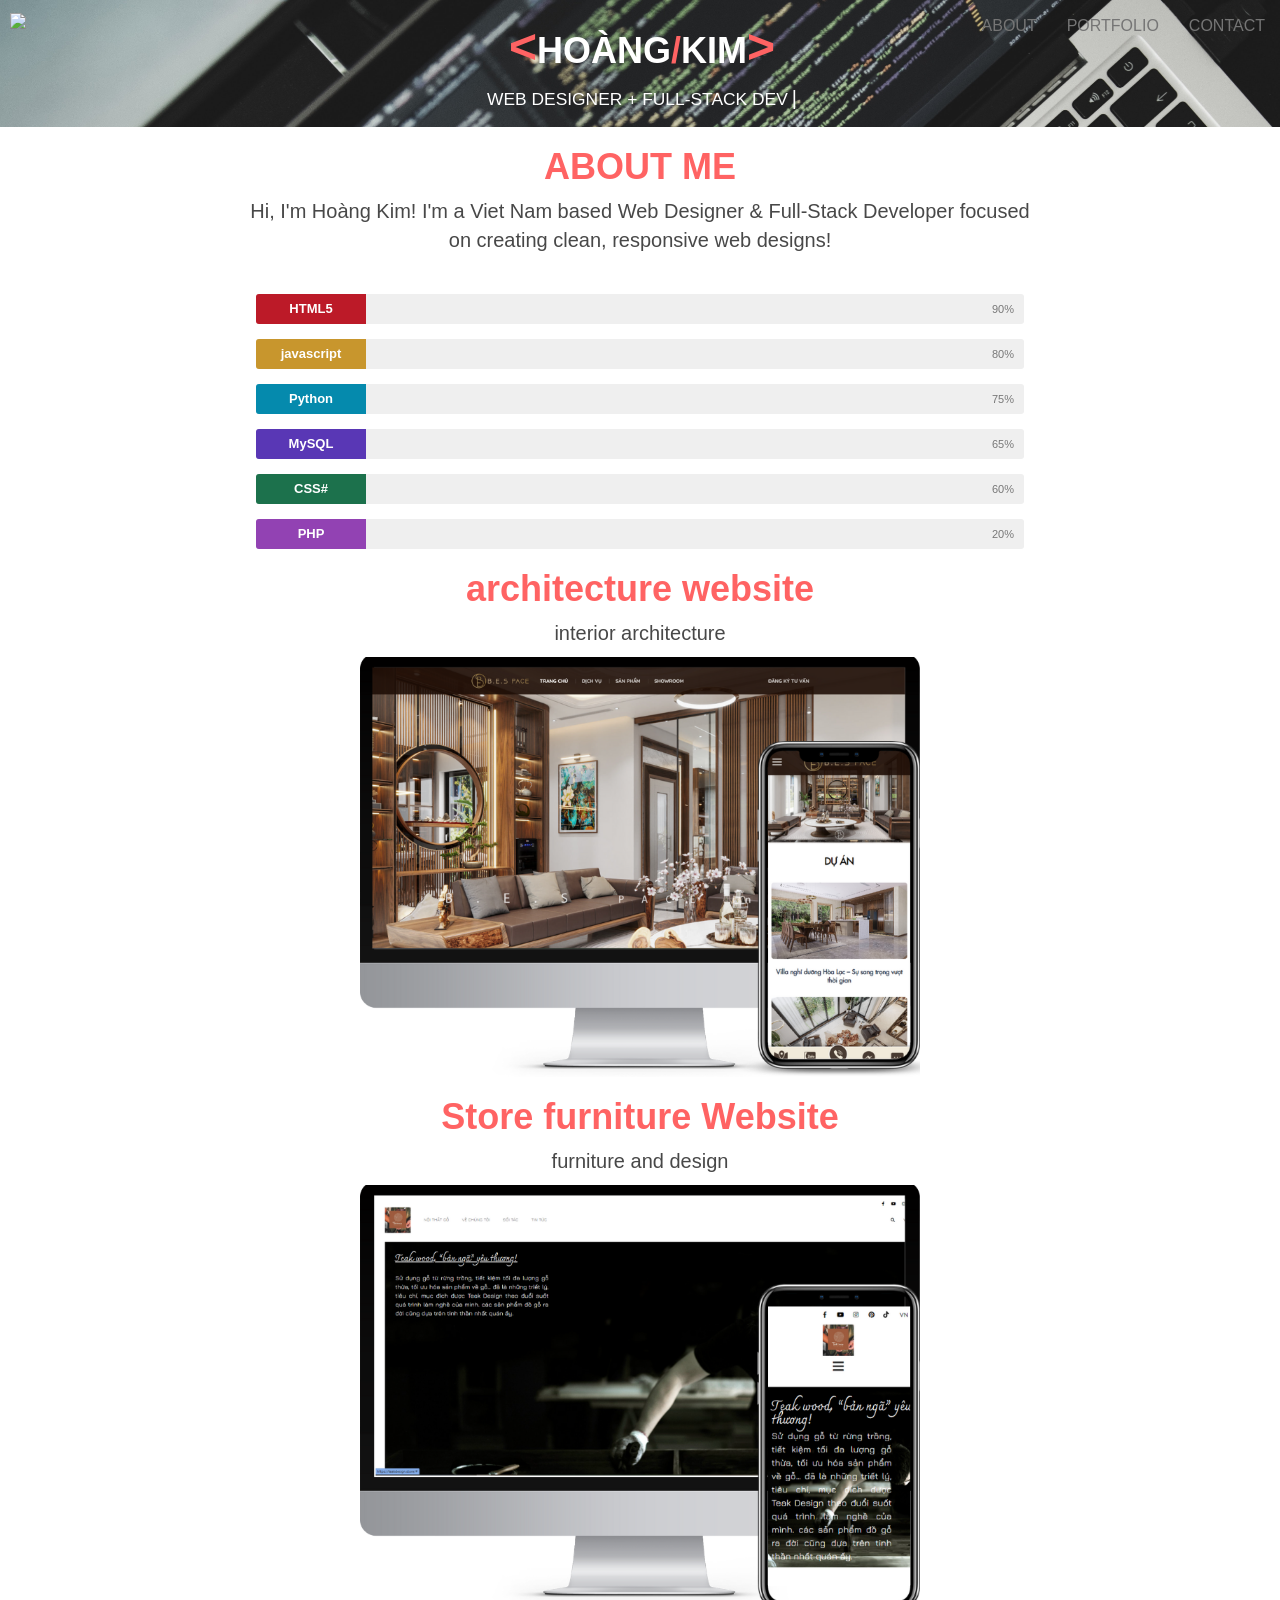
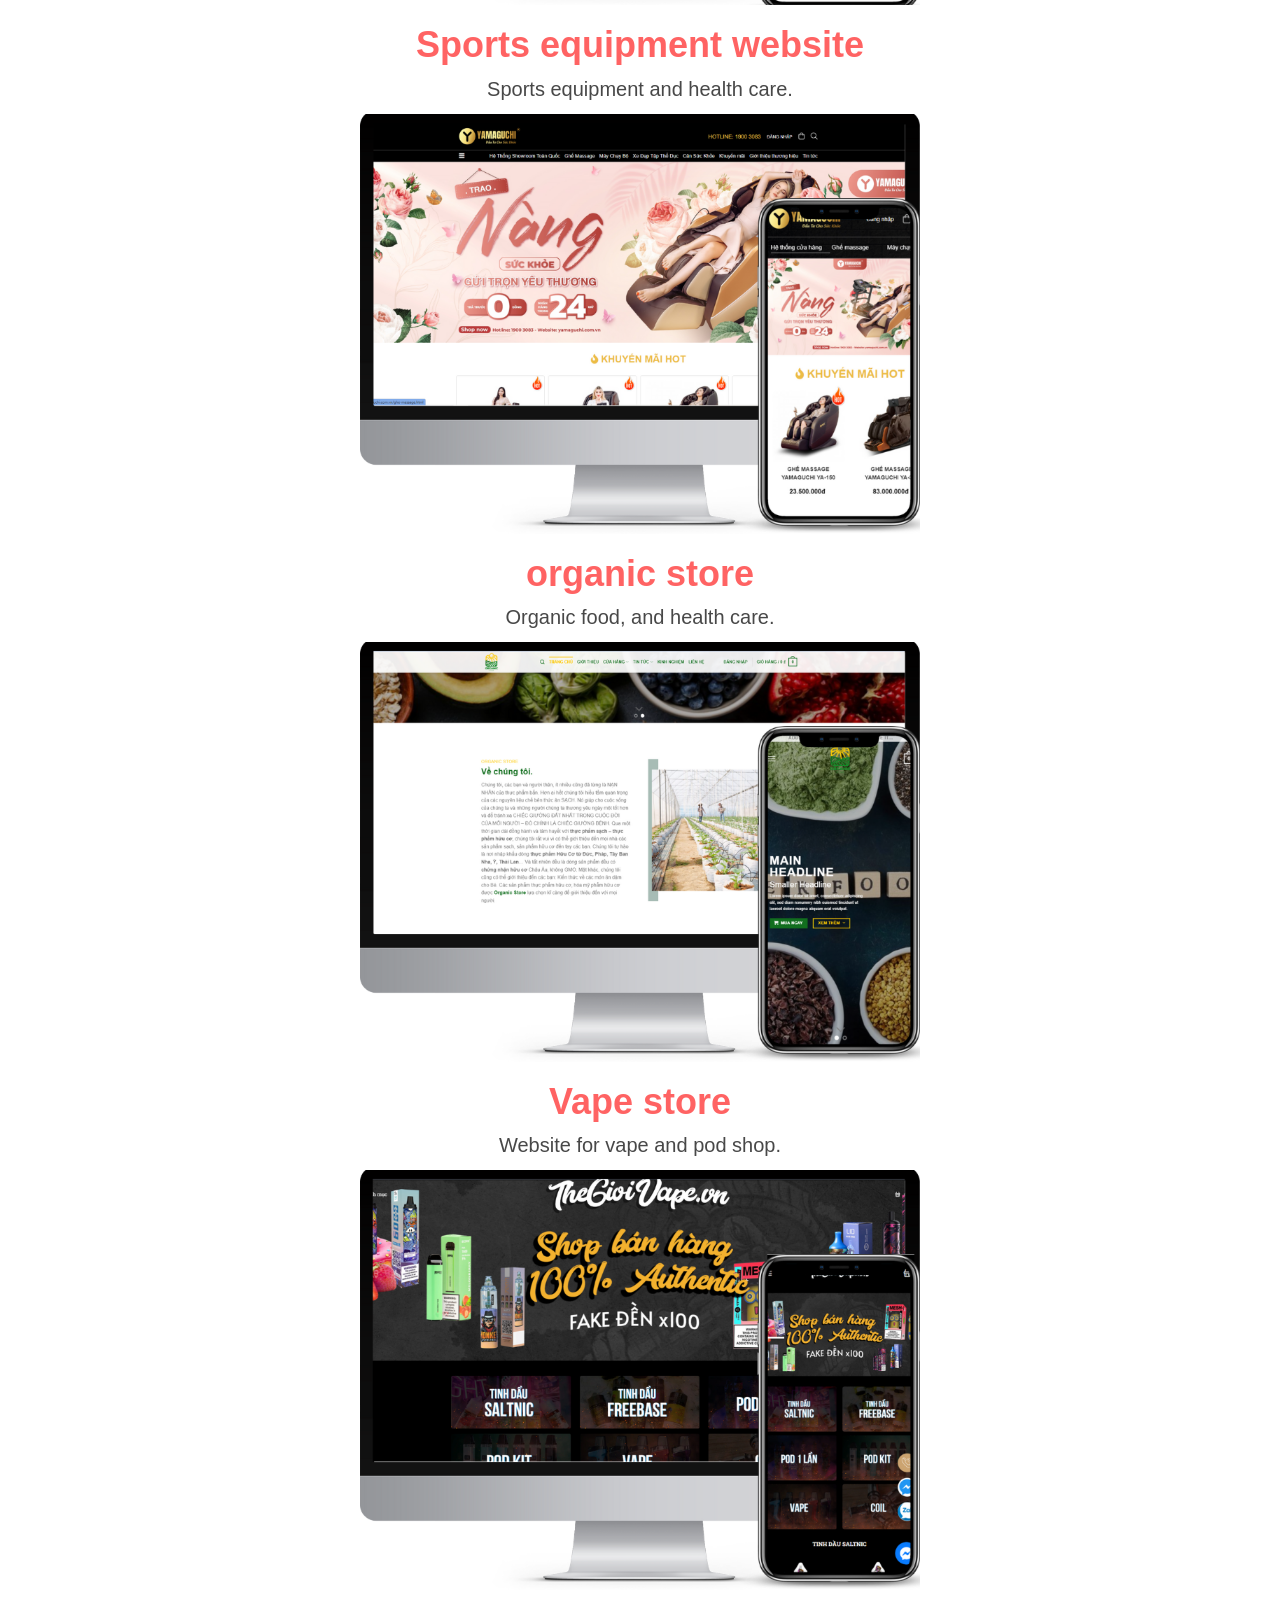
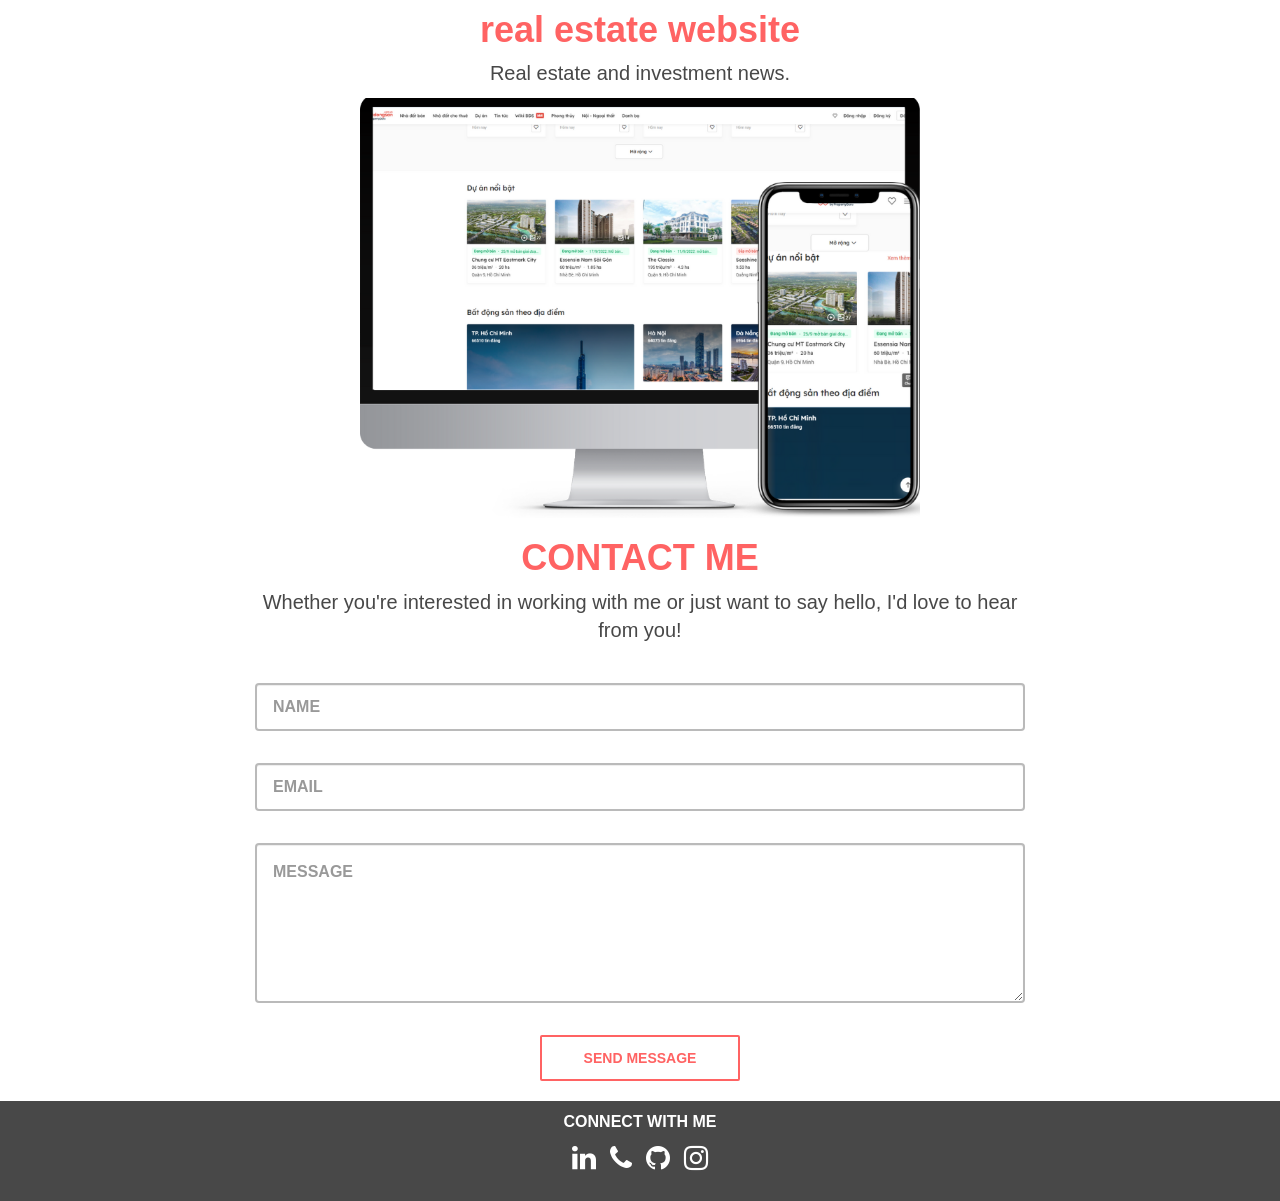
==== commit 50a6a2d3: "sua" ====
--- a/index.html
+++ b/index.html
@@ -10,8 +10,6 @@
   <link rel="stylesheet" href="https://maxcdn.bootstrapcdn.com/font-awesome/4.4.0/css/font-awesome.min.css">
 <link rel='stylesheet' href='https://cdnjs.cloudflare.com/ajax/libs/twitter-bootstrap/3.3.7/css/bootstrap.min.css'>
 <link rel='stylesheet' href='https://cdnjs.cloudflare.com/ajax/libs/animate.css/3.5.2/animate.min.css'><link rel="stylesheet" href="./style.css">
-<link rel="stylesheet" href="./src/style.css">
-<link rel="stylesheet" href="./src/script.js">
 
 </head>
 <body>
--- a/style.css
+++ b/style.css
@@ -0,0 +1,709 @@
+/* general styles */
+
+body {
+  font-family: "Raleway", sans-serif !important;
+}
+
+ul {
+  list-style-type: none;
+}
+
+a {
+  text-decoration: none !important;
+}
+
+h1 {
+  color: #ff6363;
+  font-weight: bold;
+}
+
+p {
+  font-size: 20px;
+  color: #484848;
+}
+
+.section {
+  text-align: center;
+}
+
+.skillbar {
+  cursor: pointer;
+}
+
+.hide {
+  display: none;
+}
+
+.display {
+  display: block;
+}
+
+/* flash alert styles */
+
+.flash-container {
+  width: 100%;
+  position: fixed;
+  z-index: 700;
+  padding-top: 20px;
+  font-weight: bold;
+}
+
+.alert {
+  text-align: center !important;
+  width: 500px !important;
+  margin-left: auto !important;
+  margin-right: auto !important;
+  color: #211809 !important;
+}
+
+/* Nav Screen */
+
+.nav-screen {
+  height: 100%;
+  z-index: 500;
+  position: fixed;
+  background-color: #000;
+  opacity: 1;
+  right: -285px; /* start off behind the scenes */
+  -webkit-font-smoothing: antialiased;
+  position: fixed;
+  width: 285px;
+}
+
+.nav-screen .active {
+  display: block;
+}
+
+/* nav header links */
+
+.nav-brand {
+  position: fixed;
+  left: 0;
+  z-index: 600;
+  padding: 10px;
+}
+
+.nav-brand img {
+  width: 50px;
+}
+
+.fa-bars {
+  display: none !important;
+  color: #ff6363;
+  float: right;
+  padding: 20px;
+  position: fixed;
+  right: 0;
+  z-index: 500;
+  cursor: pointer;
+}
+
+.fa-times {
+  color: #ff6363;
+  float: right;
+  padding: 20px;
+  right: 0;
+  z-index: 600;
+  cursor: pointer;
+}
+
+.header-links {
+  position: fixed;
+  width: 100%;
+  z-index: 500;
+}
+
+.header-links li {
+  color: white;
+  display: inline;
+  float: right;
+  padding: 15px;
+  font-size: 16px;
+}
+
+.header-links a {
+  color: #757575;
+  -webkit-transition: all 0.2s ease-in;
+}
+
+.header-links a:hover {
+  color: #ff6363 !important;
+}
+
+/* slide out nav menu styles */
+
+.nav-container {
+  padding-top: 10%;
+}
+
+.nav-links {
+  width: 250px;
+  text-align: center;
+  margin-left: auto;
+  margin-right: auto;
+}
+
+.nav-links ul {
+  margin-top: 15%;
+  text-align: center;
+  padding-top: 10%;
+}
+
+.nav-links a {
+  color: #ffffff;
+  font-size: 30px;
+  line-height: 2.5;
+  font-weight: bold;
+  text-decoration: none;
+  margin-left: auto;
+  margin-right: auto;
+}
+
+.nav-links a:hover {
+  color: #ff6363;
+  -webkit-transition: all 0.6s ease-in-out;
+  -o-transition: all 0.6s ease-in-out;
+  -ms-transition: all 0.6s ease-in-out;
+  -moz-transition: all 0.6s ease-in-out;
+  transition: all 0.6s ease-in-out;
+}
+
+#fp-nav ul li .fp-tooltip {
+  color: #5f5f5f !important;
+}
+
+/* Expanding border effect */
+
+.header-links a::after {
+  display: block;
+  margin: 0 auto;
+  margin-top: 5px;
+  width: 0;
+  height: 2px;
+  background-color: #fff;
+  content: "";
+  opacity: 0;
+  -webkit-transition: width 0.6s, opacity 0.8s;
+  -moz-transition: width 0.6s, opacity 0.8s;
+  transition: width 0.6s, opacity 0.8s;
+}
+
+.header-links a:hover::after,
+.header-links a:focus::after {
+  opacity: 1;
+  width: 100%;
+}
+
+/* main header section */
+
+.opaque-bg {
+  margin-left: auto;
+  margin-right: auto;
+  max-width: 380px;
+  padding: 1px 1px 5px 5px;
+}
+
+.aboutme {
+  background: url("../src/img/background\ 2.jpg")
+    no-repeat;
+  background-size: cover;
+}
+
+.aboutme p {
+  color: white;
+  font-weight: 100;
+  font-size: 17.4px;
+}
+
+/* bouncing arrow */
+
+.fa-chevron-down {
+  color: #ff6363 !important;
+  bottom: 10px;
+  margin-left: -30px;
+  cursor: pointer;
+  position: absolute;
+  opacity: 0;
+  -webkit-transition: 1.2s ease;
+}
+
+/* Scroll down indicator (bouncing) */
+
+@-webkit-keyframes bounce {
+  0%,
+  20%,
+  50%,
+  80%,
+  100% {
+    -webkit-transform: translateY(0);
+    transform: translateX(0);
+  }
+  40% {
+    -webkit-transform: translateY(-30px);
+    transform: translateY(-30px);
+  }
+  60% {
+    -webkit-transform: translateY(-15px);
+    transform: translateY(-15px);
+  }
+}
+
+@-moz-keyframes bounce {
+  0%,
+  20%,
+  50%,
+  80%,
+  100% {
+    transform: translateY(0);
+  }
+  40% {
+    transform: translateY(-30px);
+  }
+  60% {
+    transform: translateY(-15px);
+  }
+}
+
+@keyframes bounce {
+  0%,
+  20%,
+  50%,
+  80%,
+  100% {
+    -ms-transform: translateY(0);
+    transform: translateY(0);
+  }
+  40% {
+    -ms-transform: translateY(-30px);
+    transform: translateY(-30px);
+  }
+  60% {
+    -ms-transform: translateY(-15px);
+    transform: translateY(-15px);
+  }
+}
+
+.bounce {
+  -webkit-animation: bounce 2s infinite;
+  animation: bounce 2s infinite;
+}
+
+/* about section */
+
+/* Skill bars */
+
+.container-skillbar {
+  width: 100%;
+  padding-top: 30px;
+  padding-right: 2%;
+  padding-left: 2%;
+  height: auto;
+  overflow: none;
+}
+.skillbar {
+  position: relative;
+  display: block;
+  margin-bottom: 15px;
+  width: 100%;
+  background: #efefef;
+  height: 30px;
+  border-radius: 3px;
+  -moz-border-radius: 3px;
+  -webkit-border-radius: 3px;
+  -webkit-transition: 0.4s linear;
+  -moz-transition: 0.4s linear;
+  -ms-transition: 0.4s linear;
+  -o-transition: 0.4s linear;
+  transition: 0.4s linear;
+  -webkit-transition-property: width, background-color;
+  -moz-transition-property: width, background-color;
+  -ms-transition-property: width, background-color;
+  -o-transition-property: width, background-color;
+  transition-property: width, background-color;
+}
+
+.skillbar-title {
+  position: absolute;
+  top: 0;
+  left: 0;
+  width: 110px;
+  font-weight: bold;
+  font-size: 13px;
+  color: #fff;
+  background: #6adcfa;
+  -webkit-border-top-left-radius: 3px;
+  -webkit-border-bottom-left-radius: 4px;
+  -moz-border-radius-topleft: 3px;
+  -moz-border-radius-bottomleft: 3px;
+  border-top-left-radius: 3px;
+  border-bottom-left-radius: 3px;
+}
+
+.skillbar-title span {
+  display: block;
+  background: rgba(0, 0, 0, 0.15);
+  padding: 0 20px;
+  height: 30px;
+  line-height: 30px;
+  -webkit-border-top-left-radius: 3px;
+  -webkit-border-bottom-left-radius: 3px;
+  -moz-border-radius-topleft: 3px;
+  -moz-border-radius-bottomleft: 3px;
+  border-top-left-radius: 3px;
+  border-bottom-left-radius: 3px;
+}
+
+.skillbar-bar {
+  height: 30px;
+  width: 0px;
+  border-radius: 3px;
+  -moz-border-radius: 3px;
+  -webkit-border-radius: 3px;
+}
+
+.skill-bar-percent {
+  position: absolute;
+  right: 10px;
+  top: 0;
+  font-size: 11px;
+  height: 30px;
+  line-height: 30px;
+  color: #ffffff;
+  color: rgba(0, 0, 0, 0.5);
+}
+
+/* portfolio section */
+
+.content {
+  margin-left: auto;
+  margin-right: auto;
+  max-width: 800px;
+}
+
+.content-slide {
+  margin-left: auto;
+  margin-right: auto;
+  max-width: 800px;
+}
+
+.content-slide img {
+  width: 70%;
+}
+
+.fp-controlArrow.fp-next {
+  border-color: transparent transparent transparent #ff6363 !important;
+  right: 45px !important;
+}
+
+.fp-controlArrow.fp-prev {
+  border-color: transparent #ff6363 transparent transparent !important;
+  left: 45px !important;
+}
+
+#fp-nav ul li a span,
+.fp-slidesNav ul li a span {
+  background: rgba(0, 0, 0, 0.62) !important;
+}
+
+/* contact us styles */
+
+.fa-paper-plane {
+  color: #484848;
+}
+
+/* paper plane shake on hover */
+
+.plane-animated {
+  animation-duration: 6s;
+  animation-fill-mode: both;
+  animation-iteration-count: infinite;
+  animation-play-state: paused;
+}
+
+.fa-paper-plane:hover {
+  /* Toggle our animation play state to running when we are hovering over our sticker */
+  animation-play-state: running;
+}
+
+@keyframes shake {
+  0%,
+  100% {
+    transform: translateX(0);
+  }
+  10%,
+  30%,
+  50%,
+  70%,
+  90% {
+    transform: translateX(-10px);
+  }
+  20%,
+  40%,
+  60%,
+  80% {
+    transform: translateX(10px);
+  }
+}
+.shake {
+  animation-name: shake;
+}
+
+/* input field styles */
+
+.contact-form {
+  padding: 0px 15px 0px 15px;
+}
+
+.form-control {
+  border: 2px solid rgba(0, 0, 0, 0.27);
+  width: 100%;
+  max-width: 100%;
+  height: 3em;
+  font-size: 16px;
+  padding: 1em;
+  margin: 0.5em 0 2em 0;
+  font-weight: bold;
+}
+
+textarea {
+  min-height: 10em;
+}
+
+label {
+  display: inline-block;
+  max-width: 100%;
+  margin-bottom: 5px;
+  font-size: 18px;
+  text-transform: uppercase;
+  font-weight: 500;
+}
+
+#submit {
+  outline: none;
+  padding: 12px;
+  min-width: 200px;
+  border-radius: 2px;
+  border: 2px solid #ff6363;
+  text-align: center;
+  font-size: 1em;
+  color: #ff6363;
+  background-color: white;
+  text-decoration: none;
+  text-transform: uppercase;
+  font-weight: bold;
+}
+
+#submit:hover {
+  background-color: #ff6363;
+  color: white;
+  -webkit-transition: all 0.3s ease-out;
+  -o-transition: all 0.3s ease-out;
+  -ms-transition: all 0.3s ease-out;
+  -moz-transition: all 0.3s ease-out;
+  transition: all 0.3s ease-out;
+}
+
+/* footer styles */
+
+.footer {
+  background-color: #484848;
+  height: 100px;
+  padding-top: 10px;
+}
+
+.footer p {
+  color: white;
+  font-weight: bold;
+  font-size: 16px;
+}
+
+.social-links a {
+  color: white;
+  padding: 0px 5px 0px 5px;
+}
+
+.social-links a:hover {
+  color: #ff6363;
+  -webkit-transition: all 0.2s ease-in-out;
+  -o-transition: all 0.2s ease-in-out;
+  -ms-transition: all 0.2s ease-in-out;
+  -moz-transition: all 0.2s ease-in-out;
+  transition: all 0.2s ease-in-out;
+}
+
+/* smaller resolution styles */
+
+@media (min-width: 100px) and (max-width: 500px) {
+  .fa-bars {
+    display: block !important;
+  }
+
+  .header-links {
+    display: none;
+  }
+}
+
+/* mobile styles */
+
+@media (min-width: 100px) and (max-width: 400px) {
+  .content {
+    max-width: 300px;
+  }
+
+  .aboutme h1 {
+    font-size: 28px;
+  }
+}
+
+/* loading screen animation */
+
+.spinner {
+  position: fixed;
+  width: 100%;
+  height: 100%;
+  padding: 25%;
+  background-color: #2f2f2f;
+  text-align: center;
+  font-size: 10px;
+  z-index: 1000;
+}
+
+.spinner > div {
+  background-color: #ff6363;
+  height: 100%;
+  width: 6px;
+  display: inline-block;
+
+  -webkit-animation: sk-stretchdelay 1.2s infinite ease-in-out;
+  animation: sk-stretchdelay 1.2s infinite ease-in-out;
+}
+
+.spinner .rect2 {
+  -webkit-animation-delay: -1.1s;
+  animation-delay: -1.1s;
+}
+
+.spinner .rect3 {
+  -webkit-animation-delay: -1s;
+  animation-delay: -1s;
+}
+
+.spinner .rect4 {
+  -webkit-animation-delay: -0.9s;
+  animation-delay: -0.9s;
+}
+
+.spinner .rect5 {
+  -webkit-animation-delay: -0.8s;
+  animation-delay: -0.8s;
+}
+
+@-webkit-keyframes sk-stretchdelay {
+  0%,
+  40%,
+  100% {
+    -webkit-transform: scaleY(0.4);
+  }
+  20% {
+    -webkit-transform: scaleY(1);
+  }
+}
+
+@keyframes sk-stretchdelay {
+  0%,
+  40%,
+  100% {
+    transform: scaleY(0.4);
+    -webkit-transform: scaleY(0.4);
+  }
+  20% {
+    transform: scaleY(1);
+    -webkit-transform: scaleY(1);
+  }
+}
+
+.blinking-cursor {
+  font-weight: 500;
+  margin-left: 4px;
+  font-size: 20px;
+  color: white !important;
+  -webkit-animation: 1s blink step-end infinite;
+  -moz-animation: 1s blink step-end infinite;
+  -ms-animation: 1s blink step-end infinite;
+  -o-animation: 1s blink step-end infinite;
+  animation: 1s blink step-end infinite;
+}
+
+@keyframes "blink" {
+  from,
+  to {
+    color: transparent;
+  }
+  50% {
+    color: white;
+  }
+}
+
+@-moz-keyframes blink {
+  from,
+  to {
+    color: transparent;
+  }
+  50% {
+    color: white;
+  }
+}
+
+@-webkit-keyframes "blink" {
+  from,
+  to {
+    color: transparent;
+  }
+  50% {
+    color: white;
+  }
+}
+
+@-ms-keyframes "blink" {
+  from,
+  to {
+    color: transparent;
+  }
+  50% {
+    color: white;
+  }
+}
+
+@-o-keyframes "blink" {
+  from,
+  to {
+    color: transparent;
+  }
+  50% {
+    color: white;
+  }
+}
+
+.success {
+  padding: 1em;
+  margin-bottom: 0.75rem;
+  text-shadow: 0 1px 0 rgba(255, 255, 255, 0.5);
+  color: #468847;
+  background-color: #dff0d8;
+  border: 1px solid #d6e9c6;
+  -webkit-border-radius: 4px;
+  -moz-border-radius: 4px;
+  border-radius: 4px;
+}
+
+.error {
+  padding: 1em;
+  margin-bottom: 0.75rem;
+  text-shadow: 0 1px 0 rgba(255, 255, 255, 0.5);
+  color: #b94a48;
+  background-color: #f2dede;
+  border: 1px solid rgba(185, 74, 72, 0.3);
+  -webkit-border-radius: 4px;
+  -moz-border-radius: 4px;
+  border-radius: 4px;
+}
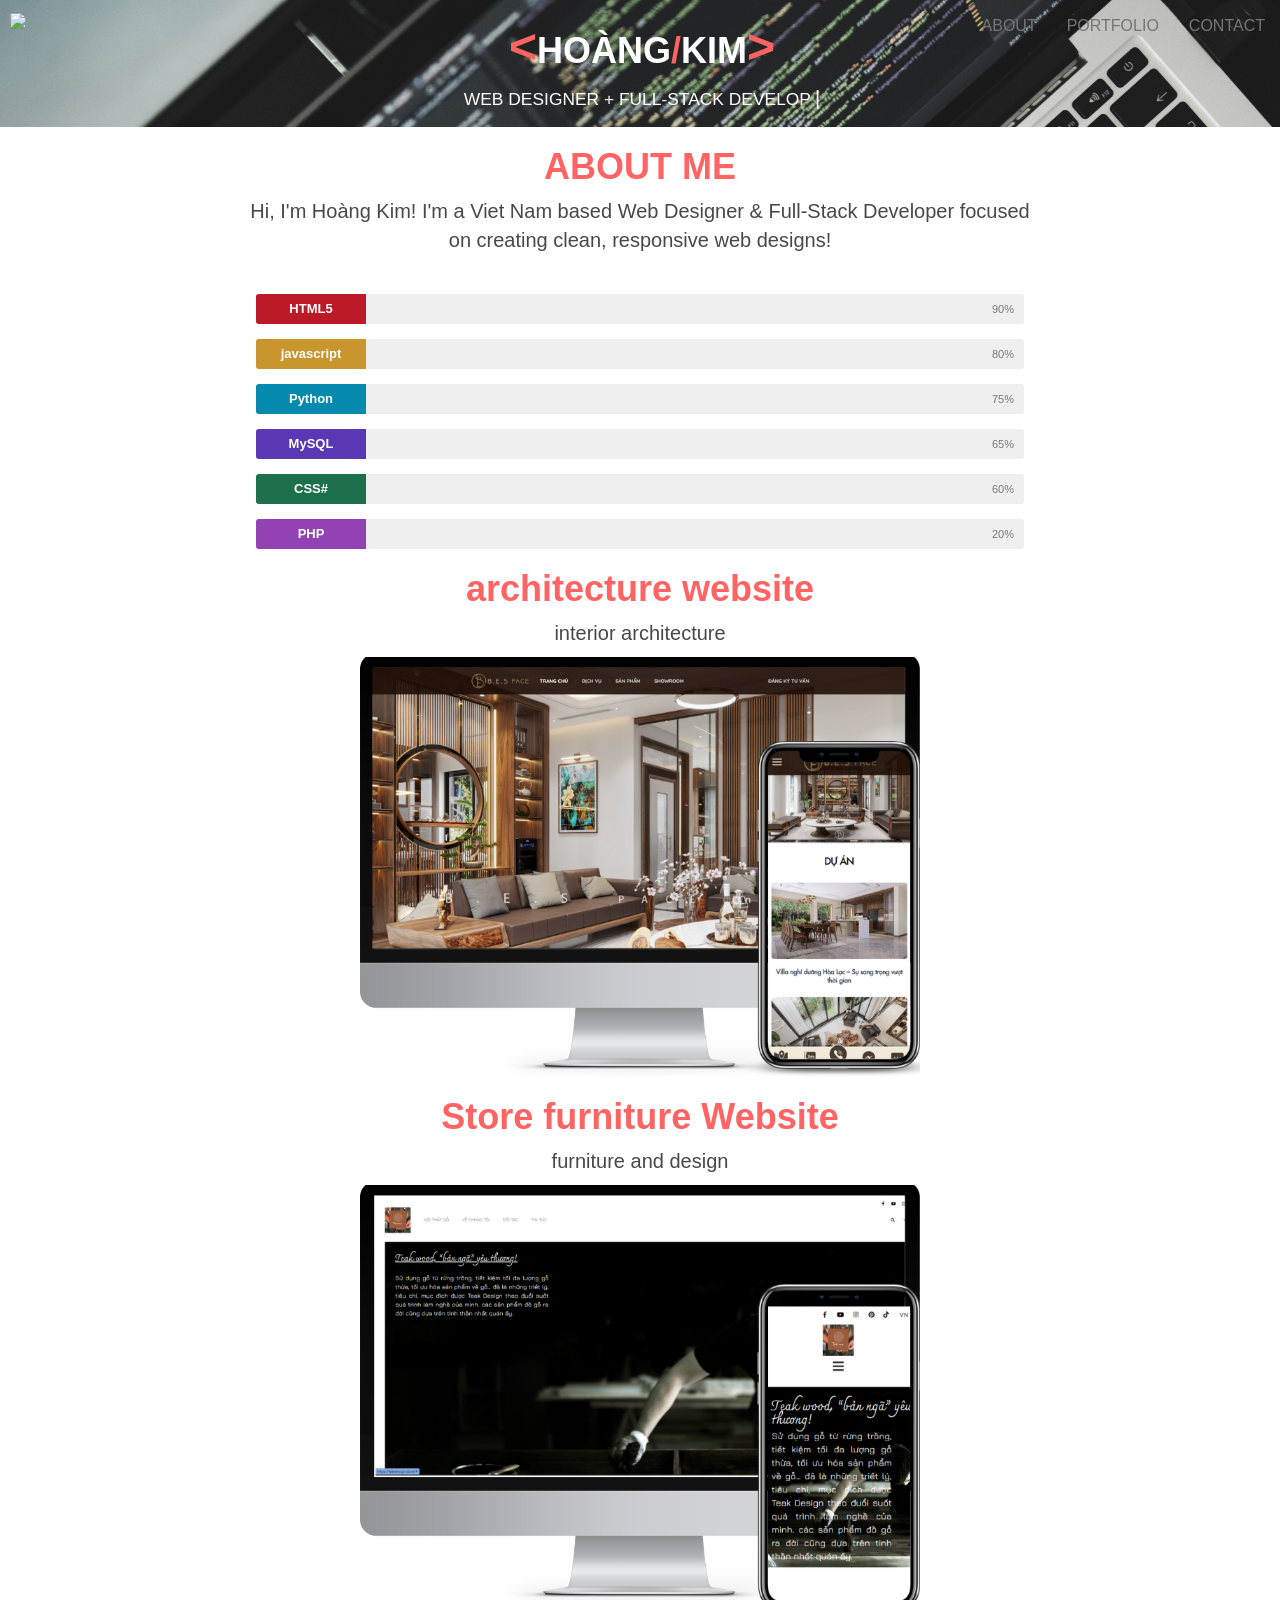
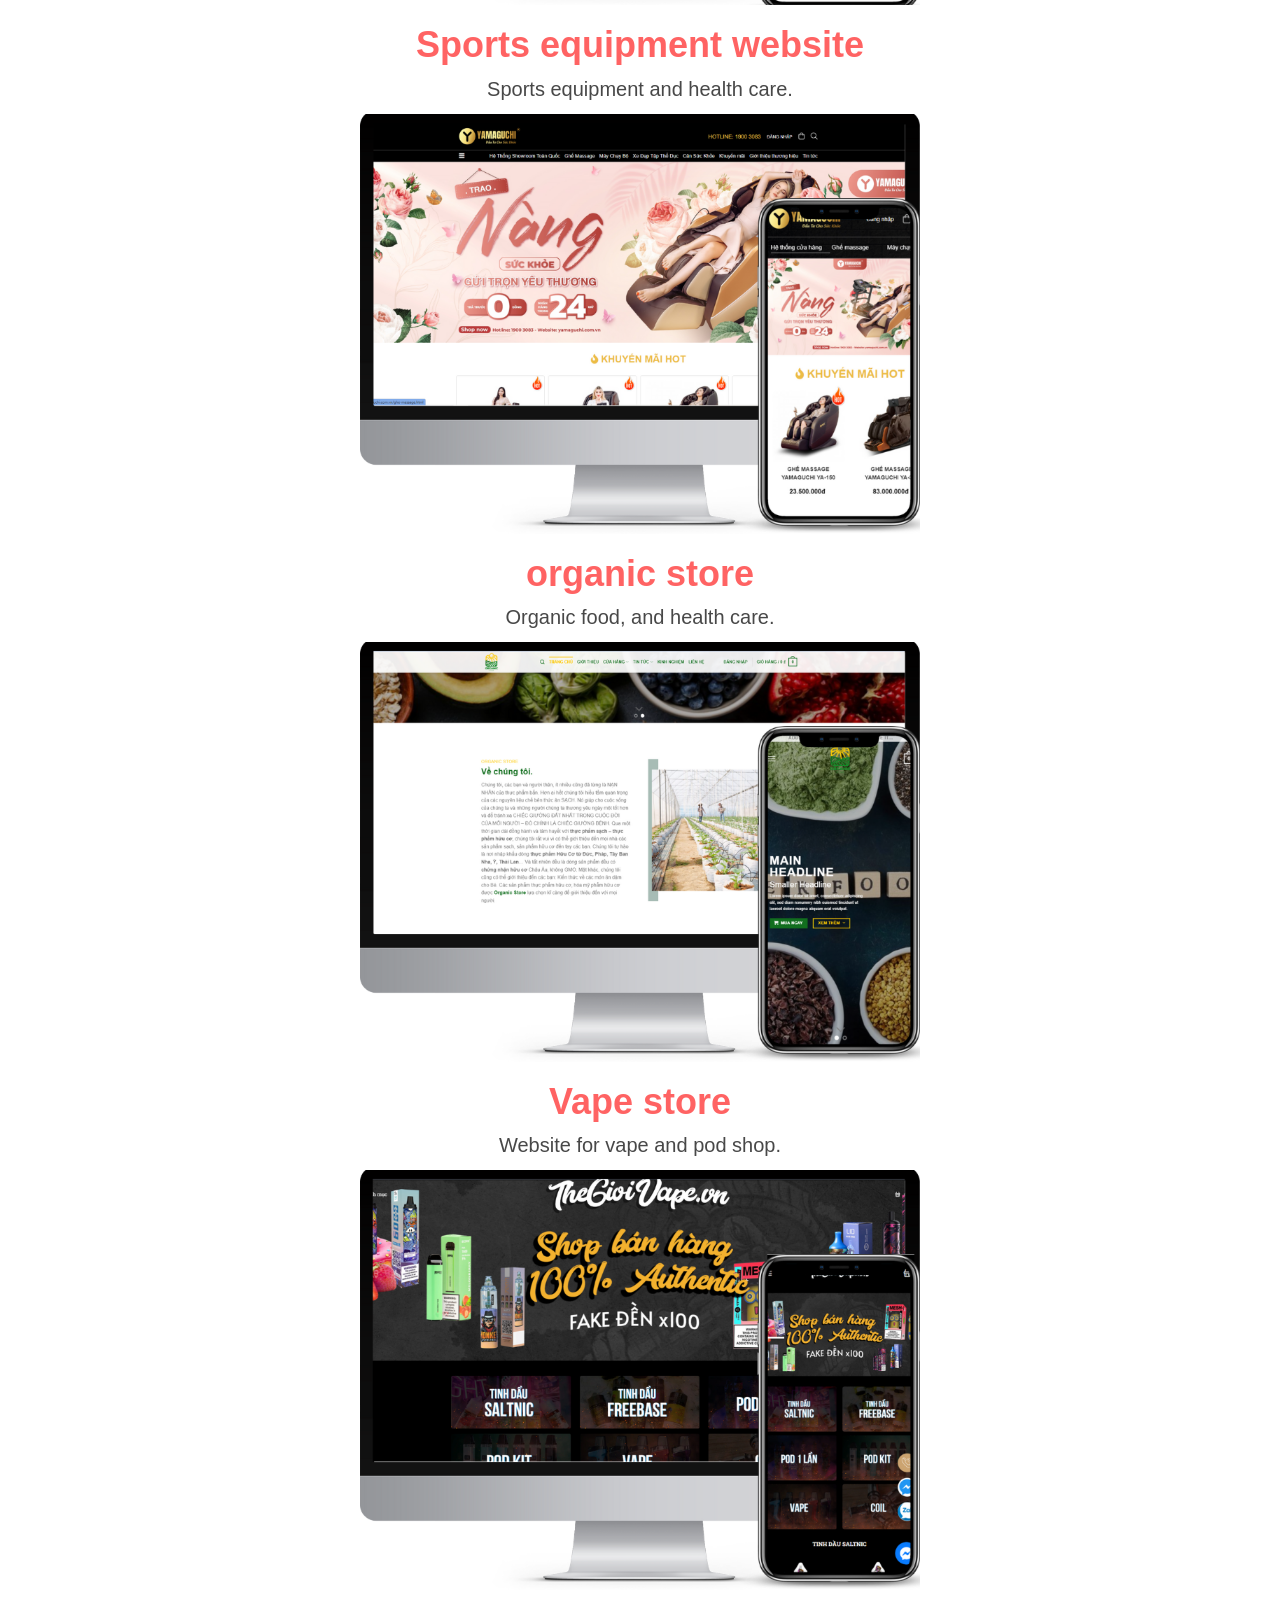
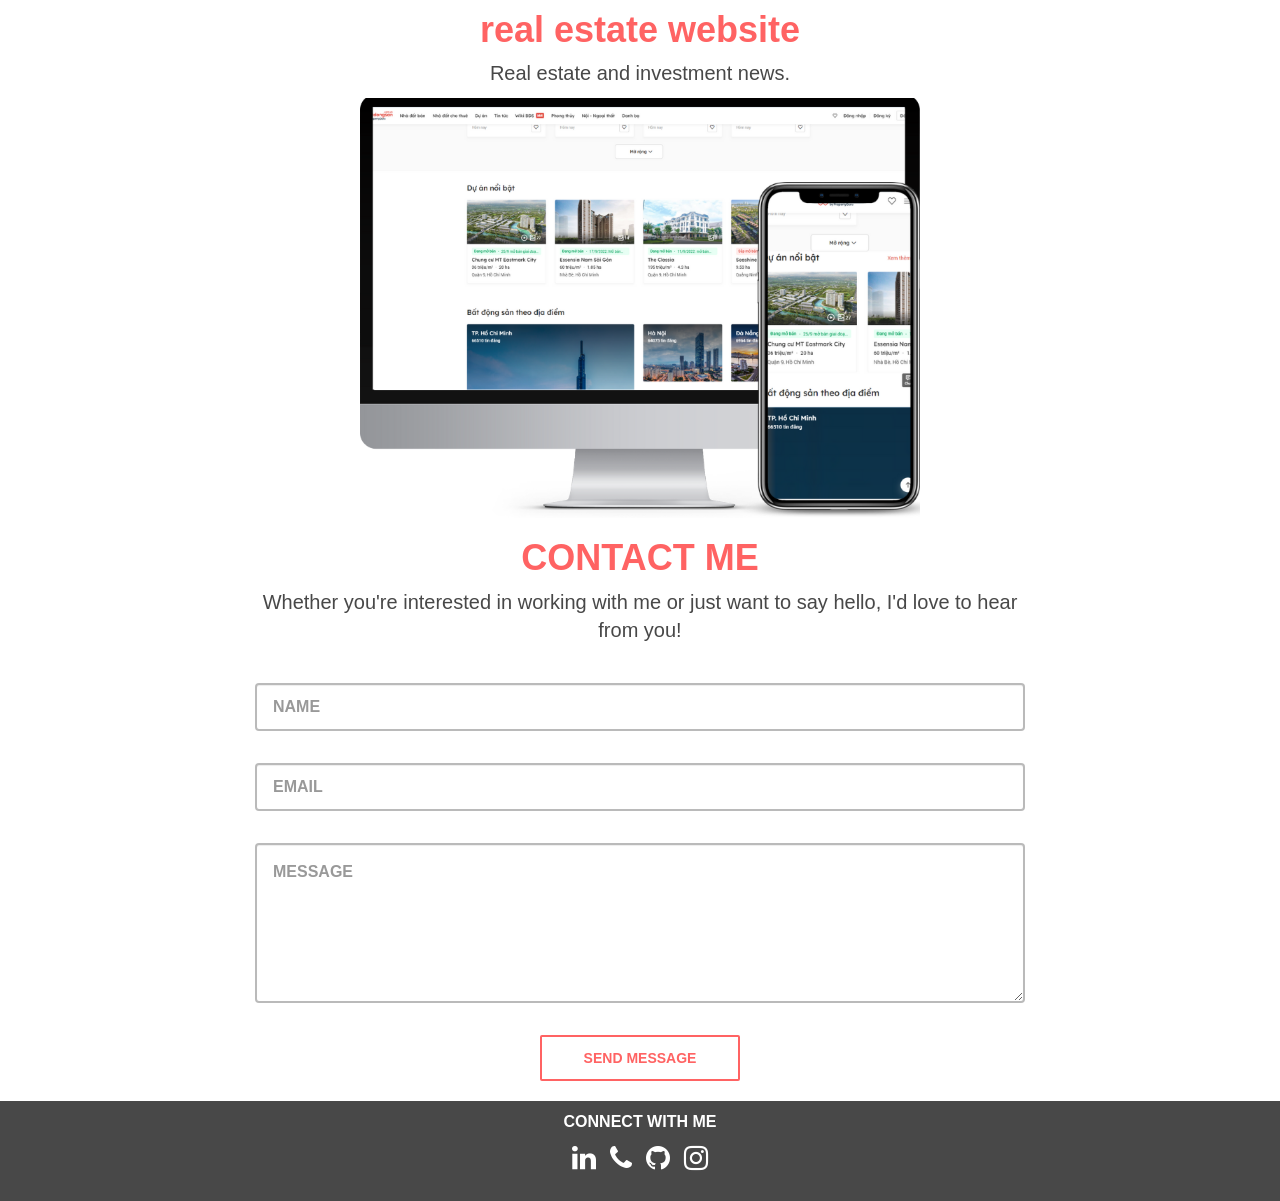
==== commit 66656605: "run" ====
--- a/index.html
+++ b/index.html
@@ -116,32 +116,32 @@
         <div class="slide">
           <h1 class="wow fadeInDown" data-wow-delay="0.2s">architecture website</h1>
           <p class="wow fadeInDown" data-wow-delay="0.2s">interior architecture</p>
-          <img class="wow fadeInUp" data-wow-delay="0.2s" src="../src/img/bes.png">
+          <img class="wow fadeInUp" data-wow-delay="0.2s" src="./img/bes.png">
         </div>
         <div class="slide">
           <h1>Store furniture Website</h1>
           <p>furniture and design</p>
-          <img src="../src/img/teak.png">
+          <img src="./img/teak.png">
         </div>
         <div class="slide">
           <h1>Sports equipment website</h1>
           <p>Sports equipment and health care.</p>
-          <img src="../src/img/ya.png">
+          <img src="./img/ya.png">
         </div>
         <div class="slide">
           <h1>organic store</h1>
           <p>Organic food, and health care.</p>
-          <img src="../src/img/orga.png">
+          <img src="./img/orga.png">
         </div>
         <div class="slide">
           <h1>Vape store</h1>
           <p>Website for vape and pod shop.</p>
-          <img src="../src/img/pod.png">
+          <img src="./img/pod.png">
         </div>
         <div class="slide">
           <h1>real estate website</h1>
           <p>Real estate and investment news.</p>
-          <img src="../src/img/bds.png">
+          <img src="./img/bds.png">
         </div>
       </div>
     </div>
--- a/style.css
+++ b/style.css
@@ -204,7 +204,7 @@
 }
 
 .aboutme {
-  background: url("../src/img/background\ 2.jpg")
+  background: url("./img/background\ 2.jpg")
     no-repeat;
   background-size: cover;
 }
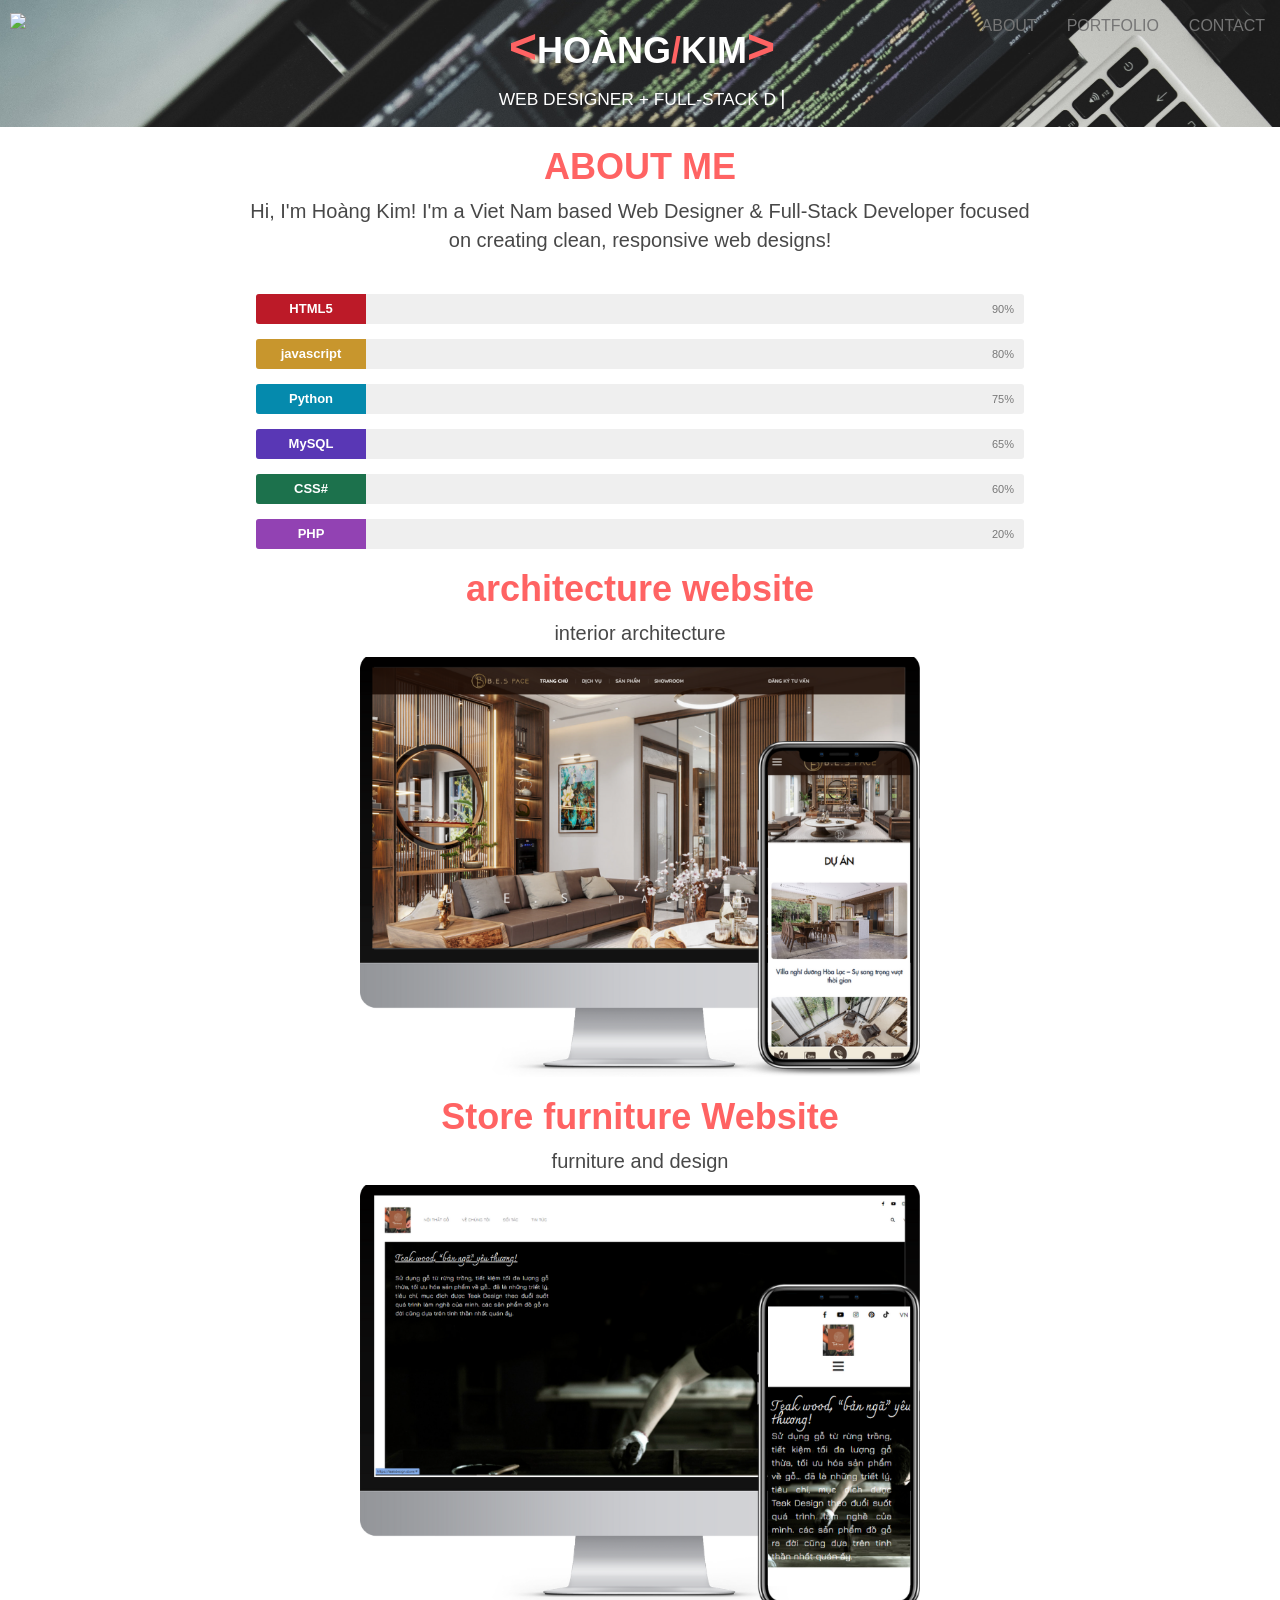
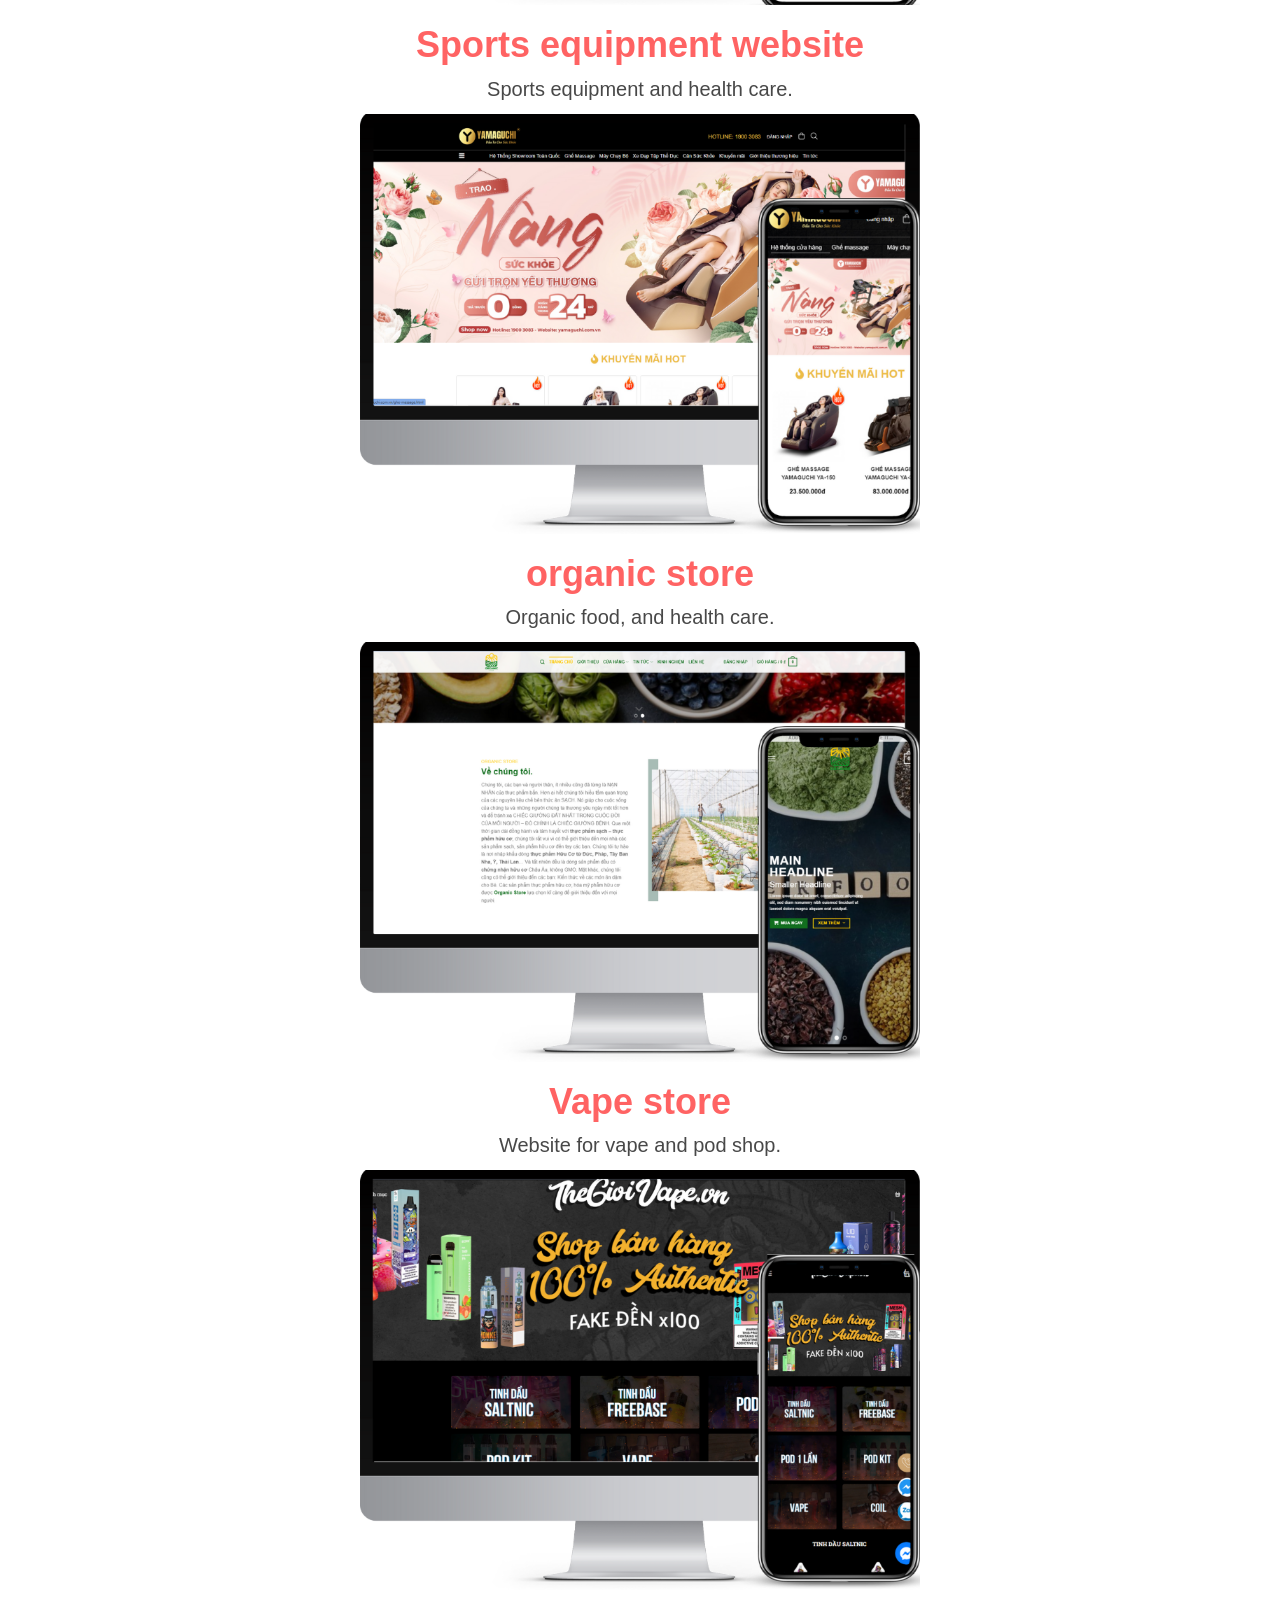
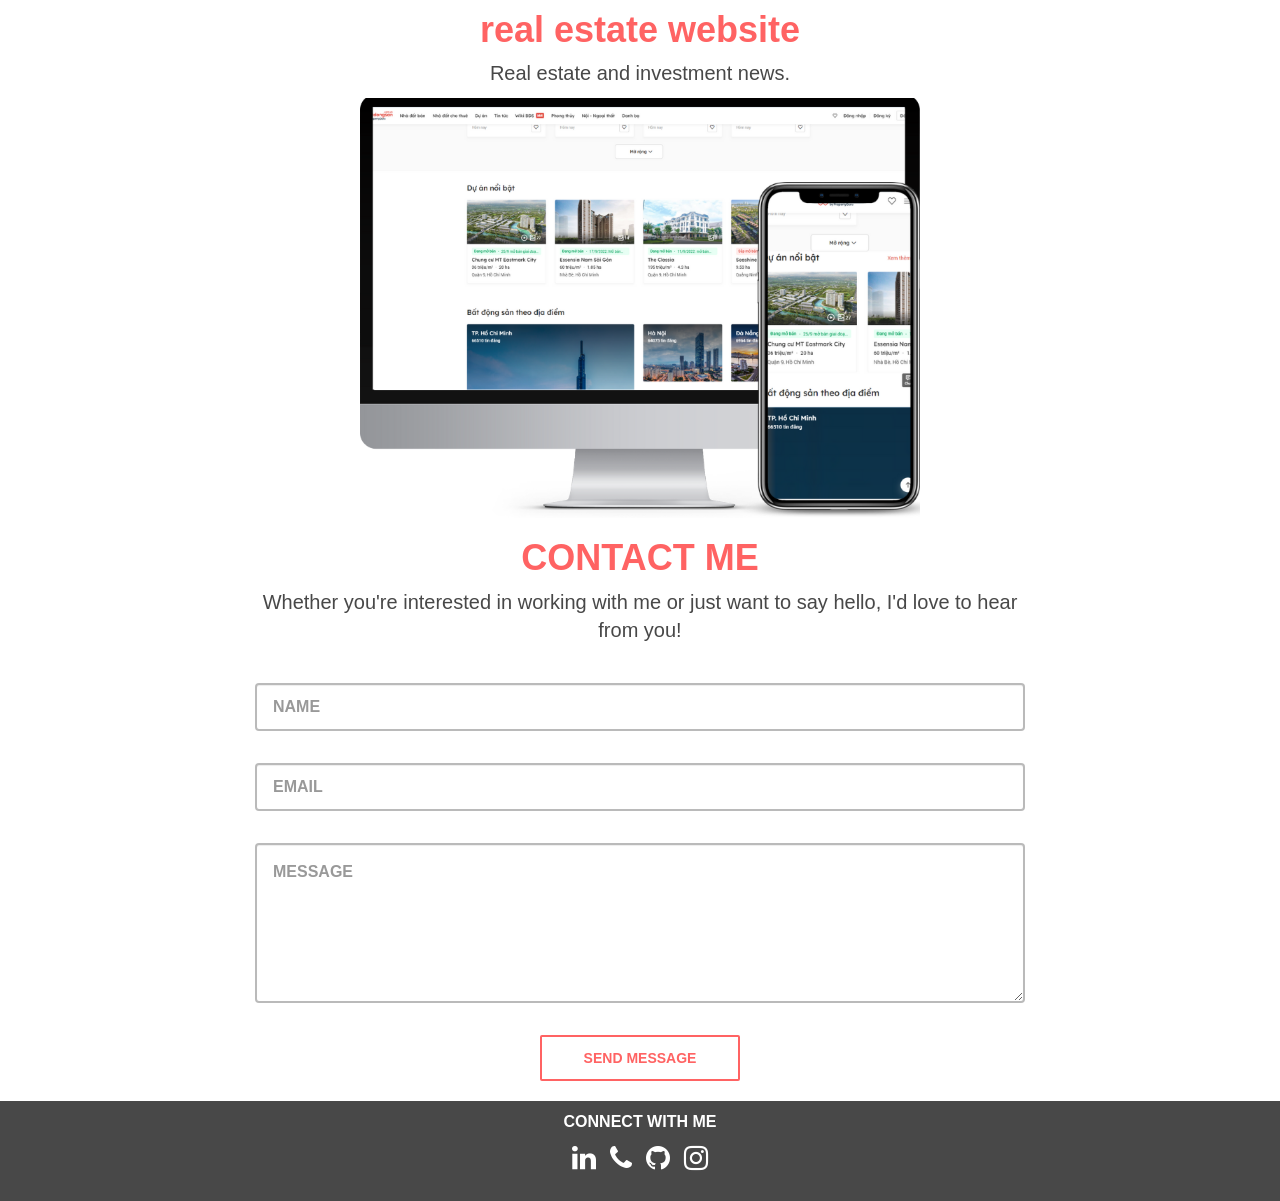
==== commit 1b3dfb65: "Update index.html" ====
--- a/index.html
+++ b/index.html
@@ -10,6 +10,7 @@
   <link rel="stylesheet" href="https://maxcdn.bootstrapcdn.com/font-awesome/4.4.0/css/font-awesome.min.css">
 <link rel='stylesheet' href='https://cdnjs.cloudflare.com/ajax/libs/twitter-bootstrap/3.3.7/css/bootstrap.min.css'>
 <link rel='stylesheet' href='https://cdnjs.cloudflare.com/ajax/libs/animate.css/3.5.2/animate.min.css'><link rel="stylesheet" href="./style.css">
+<link rel="shortcut icon" type="image/png" href="https://s3-us-west-2.amazonaws.com/parallax-theme/assets/bradlogo2.png"/>
 
 </head>
 <body>
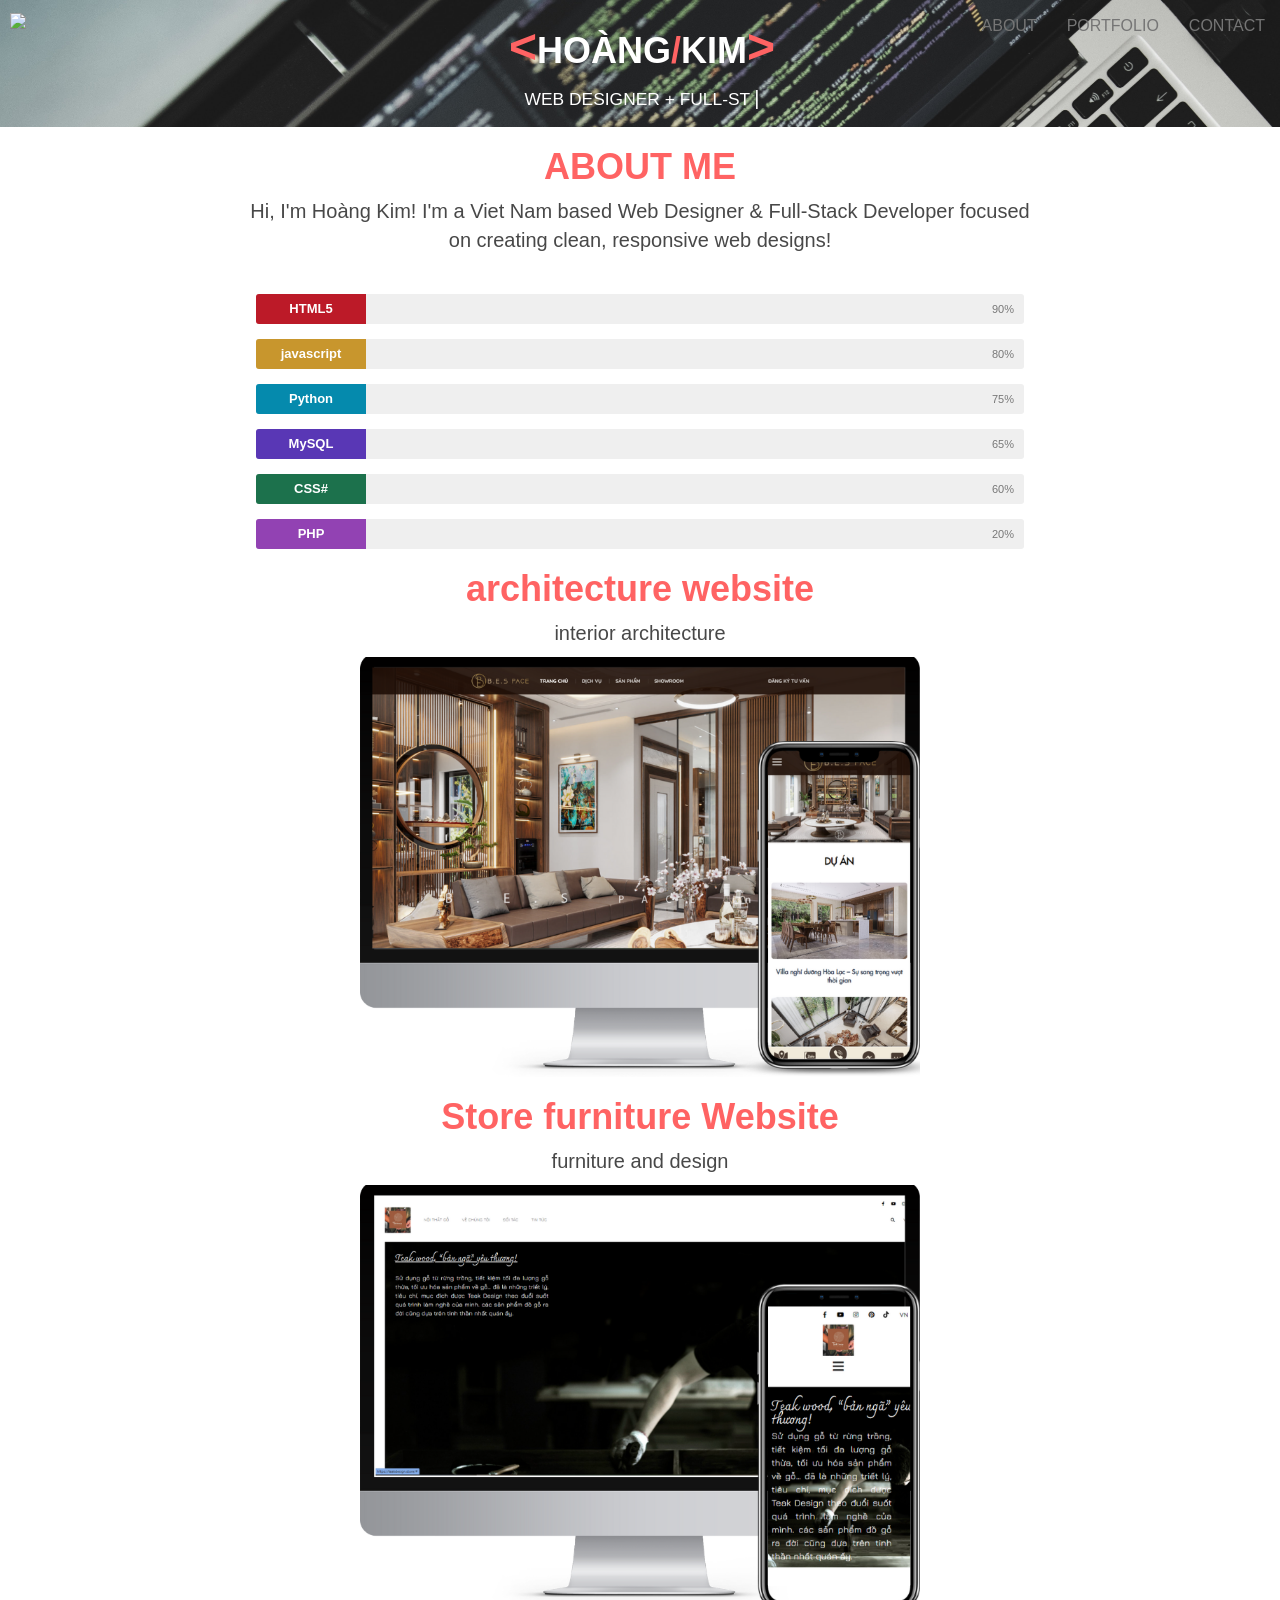
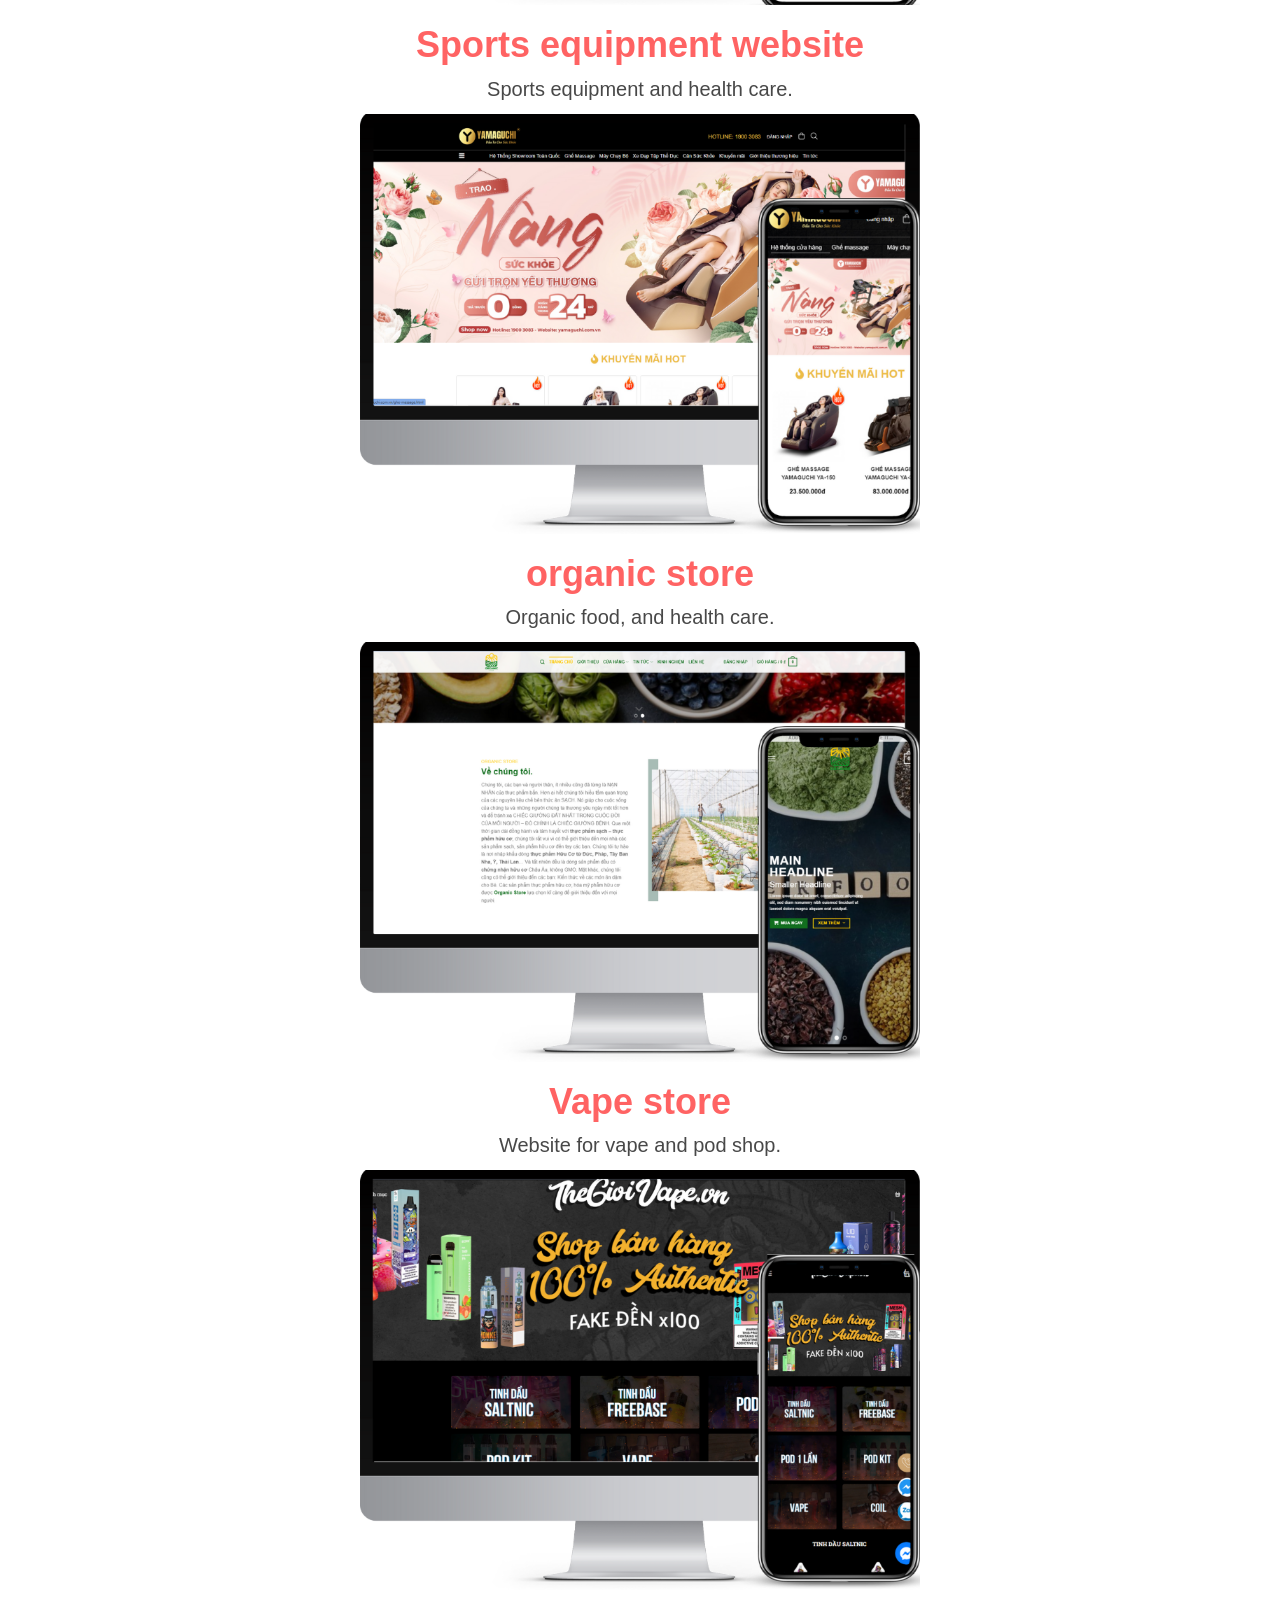
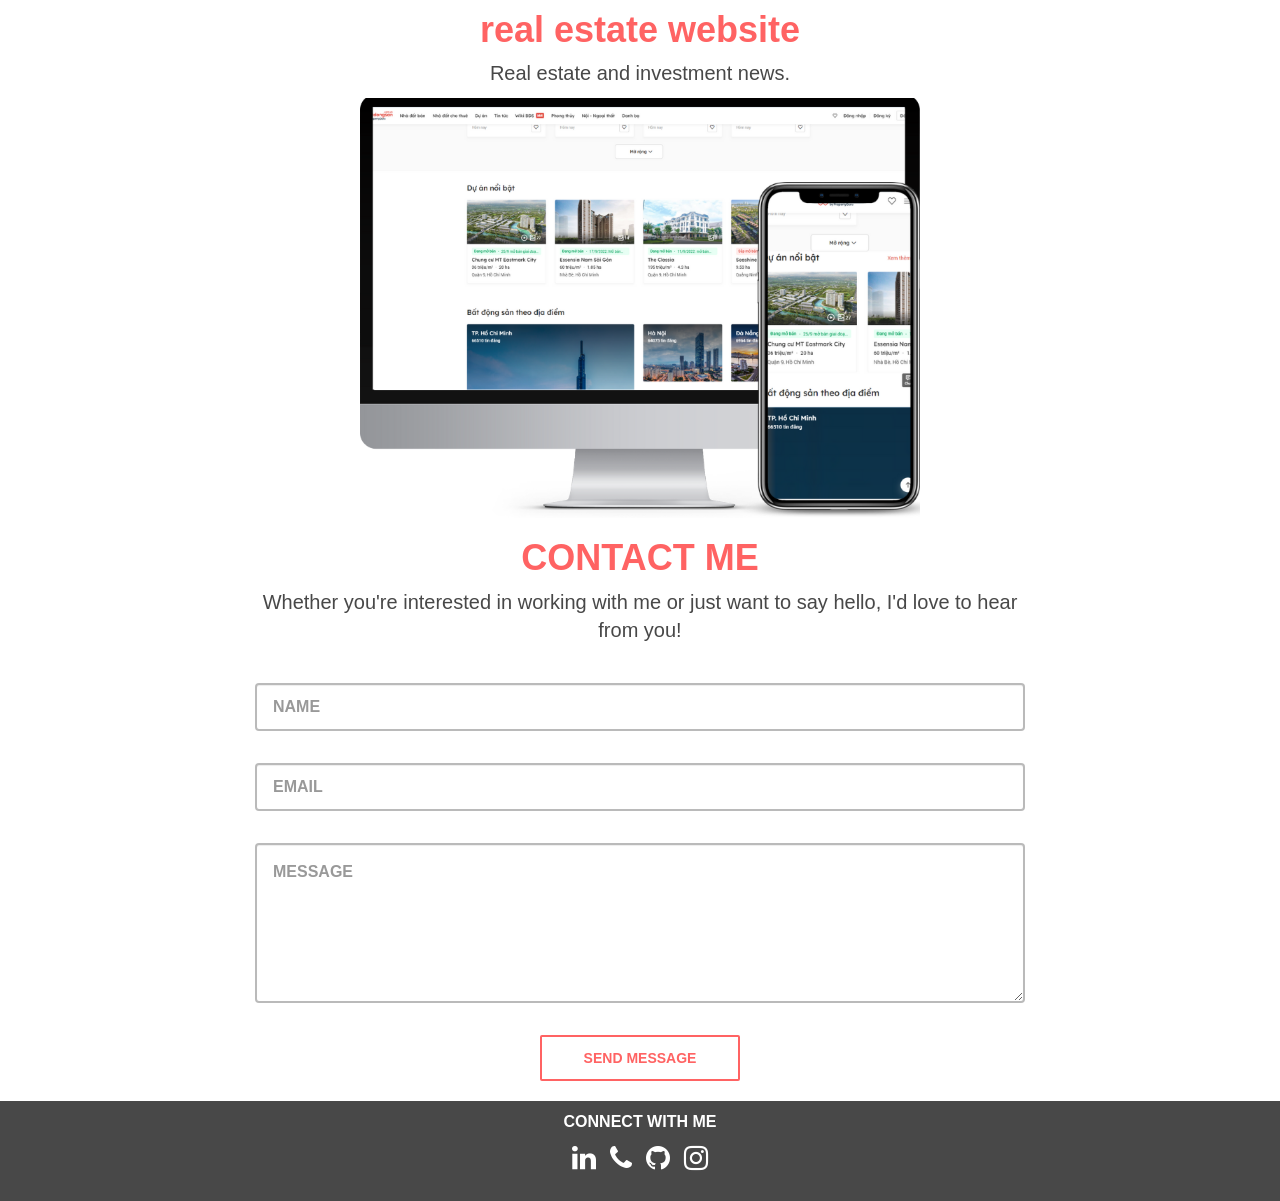
==== commit 3e3ec142: "11" ====
--- a/index.html
+++ b/index.html
@@ -2,9 +2,9 @@
 <html lang="en" >
 <head>
   <meta charset="UTF-8">
-  <title>CodePen - Personal Webpage</title>
-  <title>BRADENGELHARDT</title>
-  <meta name="description" content="Web designer and front-end developer">
+  <title>Hoàng Kim PORTFOLIO </title>
+  <title></title>
+  <meta name="description" content="Web designer and Full-Stack developer">
   <link href='https://fonts.googleapis.com/css?family=Raleway:100,200,400,600' rel='stylesheet' type='text/css'>
   <link href="https://cdnjs.cloudflare.com/ajax/libs/fullPage.js/2.7.4/jquery.fullPage.min.css" rel="stylesheet" type="text/css">
   <link rel="stylesheet" href="https://maxcdn.bootstrapcdn.com/font-awesome/4.4.0/css/font-awesome.min.css">
--- a/style.css
+++ b/style.css
@@ -204,7 +204,7 @@
 }
 
 .aboutme {
-  background: url("./img/background\ 2.jpg")
+  background: url("./img/background.jpg")
     no-repeat;
   background-size: cover;
 }
